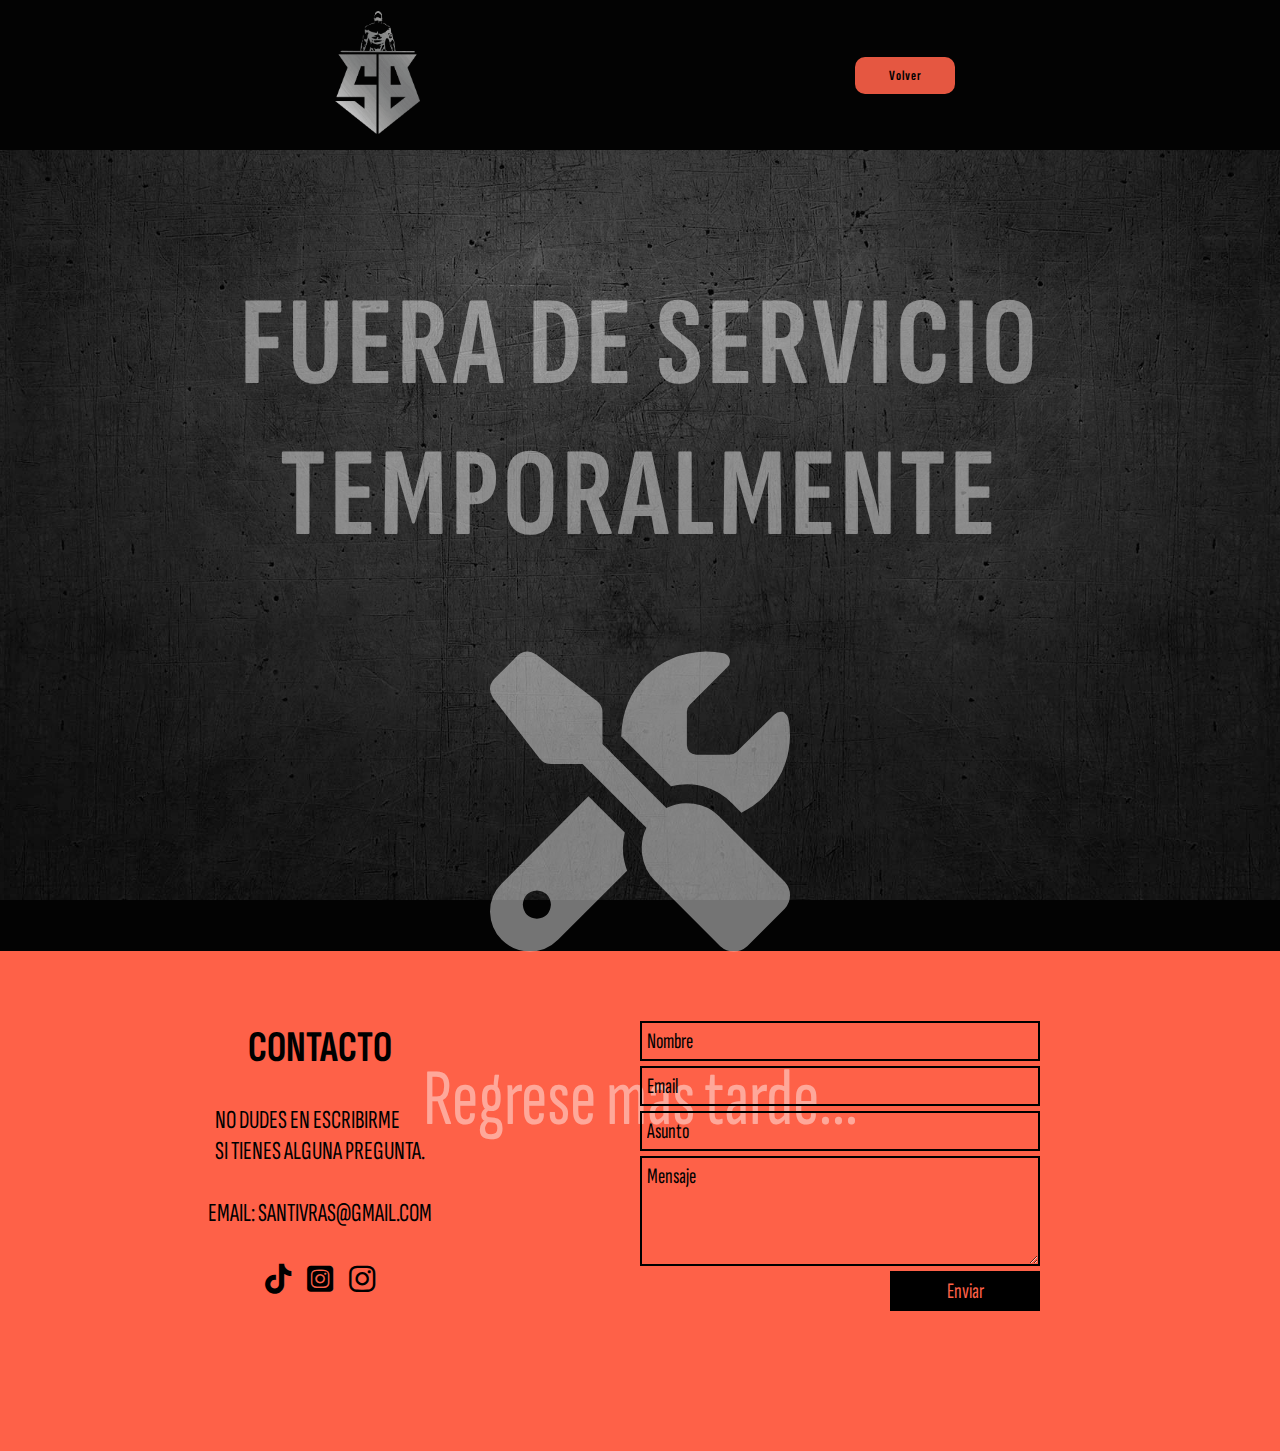
==== assets/pages/equipamiento.html @ 7fbcdf82 "Iniciando Proyecto" ====
<!DOCTYPE html>
<html lang="en">
<head>
    <meta charset="UTF-8">
    <meta http-equiv="X-UA-Compatible" content="IE=edge">
    <meta name="viewport" content="width=device-width, initial-scale=1.0">
    <meta name="description" content="Encontrá los mejores productos y herramientas para poder entrenar en tu casa.">
    <title>SB | Equipamiento Calistenia</title>
    <link rel='stylesheet' href="../css/style.css">
    <link rel="stylesheet" href="https://cdnjs.cloudflare.com/ajax/libs/font-awesome/6.2.1/css/all.min.css">
    <link rel="stylesheet" href="https://use.fontawesome.com/releases/v5.3.1/css/all.css">
    <link rel="icon" type="image/png" href="">
</head>
<body>
    <header class="header">
        <div class="logo">
            <a href="/index.html"><img src="/assets/img/logoSB.png" alt="logoSB"></a>
        </div>
        <div class="barraMenu">
            <input class="side-menu" type="checkbox" id="side-menu"/>
            <label class="hamb" for="side-menu"><span class="hamb-line"></span></label>
            <nav class="nav">
                <ul class="menu-form">
                    <li><a href="/index.html"><button type="button" class="btn">Volver</button></a></li>
                </ul>
            </nav>
        </div>
    </header>
    <main class="pageEquipamiento">
        <h1>Fuera de servicio <br> temporalmente</h1> 
        <i class="fa-solid fa-screwdriver-wrench"></i>
        <p>Regrese mas tarde...</p>
    </main>
    <footer id="sectionContacto" class="footer">
        <div class="info">
            <h4>CONTACTO</h4>
            <br>
            <p>NO DUDES EN ESCRIBIRME<br> SI TIENES ALGUNA PREGUNTA.</p>
            <br>
            <p>EMAIL: SANTIVRAS@GMAIL.COM</p>
            <br>
            <div class="footer-icons">
                <i class="fa-brands fa-tiktok"></i>
                <i class="fa-brands fa-square-instagram"></i>
                <i class="fa-brands fa-instagram"></i>
            </div>
        </div>
        <div class="contacto">
            <form class="formularioContacto" action="">
                <input type="text" name="nombre" placeholder="Nombre" required>
                <input type="text" name="mail" placeholder="Email" required>
                <input type="text" name="asunto" placeholder="Asunto" required>
                <textarea name="mensaje" placeholder="Mensaje"></textarea>
                <button type="submit">Enviar</button>
            </form>
        </div>
    </footer>
</body>
</html>
---- assets/css/style.css ----
@import url("https://fonts.googleapis.com/css?family=Sofia+Sans+Extra+Condensed");
* {
  margin: 0;
  padding: 0;
  box-sizing: border-box;
}

a {
  text-decoration: none;
}

ul {
  list-style: none;
}

.header {
  background-color: #030303;
  height: 150px;
  display: flex;
  flex-flow: row nowrap;
  justify-content: space-evenly;
  align-items: center;
  position: sticky;
  top: 0;
  z-index: 10;
}
@media (max-width: 768px) {
  .header {
    justify-content: space-between;
    padding: 0 50px;
  }
}
.header > .logo {
  width: 105px;
  padding: 10px;
}
.header > .logo img {
  height: 100%;
  width: 100%;
  object-fit: cover;
}
.header > .barraMenu {
  display: flex;
}
@media (max-width: 768px) {
  .header > .barraMenu {
    flex-direction: row;
  }
}
.header > .barraMenu > .side-menu {
  display: none;
}
.header > .barraMenu > .side-menu:checked ~ nav {
  max-height: 100%;
}
.header > .barraMenu > .side-menu:checked ~ .hamb .hamb-line {
  background: transparent;
}
.header > .barraMenu > .side-menu:checked ~ .hamb .hamb-line::before {
  transform: rotate(-45deg);
  top: 0;
}
.header > .barraMenu > .side-menu:checked ~ .hamb .hamb-line::after {
  transform: rotate(45deg);
  top: 0;
}
.header > .barraMenu > .hamb {
  cursor: pointer;
  float: right;
  padding: 40px 20px;
  display: none;
}
@media (max-width: 768px) {
  .header > .barraMenu > .hamb {
    display: block;
  }
}
.header > .barraMenu > .hamb > .hamb-line {
  background: rgba(254, 97, 72, 0.9);
  display: block;
  height: 2px;
  position: relative;
  width: 24px;
}
.header > .barraMenu > .hamb > .hamb-line::before {
  background: rgba(254, 97, 72, 0.9);
  content: "";
  display: block;
  height: 100%;
  position: absolute;
  transition: all 0.2s ease-out;
  width: 100%;
  top: 7px;
}
.header > .barraMenu > .hamb > .hamb-line::after {
  background: rgba(254, 97, 72, 0.9);
  content: "";
  display: block;
  height: 100%;
  position: absolute;
  transition: all 0.2s ease-out;
  width: 100%;
  top: -7px;
}
.header > .barraMenu > .nav {
  position: relative;
  font-size: 18px;
  height: 100%;
  width: 50%;
  right: 0;
  text-align: center;
}
@media (max-width: 768px) {
  .header > .barraMenu > .nav {
    position: fixed;
    background-color: #030303;
    overflow: hidden;
    margin-top: 100px;
    max-height: 0;
    transition: max-height 0.5s ease-out;
  }
}
.header > .barraMenu > .nav > .menu {
  display: flex;
  align-items: center;
  height: 70px;
  margin: 0;
  padding: 0;
  text-align: center;
  white-space: nowrap;
}
@media (max-width: 768px) {
  .header > .barraMenu > .nav > .menu {
    flex-direction: column;
    height: 100vh;
  }
}
.header > .barraMenu > .nav > .menu > li {
  text-align: center;
}
.header > .barraMenu > .nav > .menu > li > a {
  display: block;
  text-decoration: none;
  color: rgba(255, 255, 255, 0.7);
  font-size: 20px;
  text-transform: uppercase;
  margin: 15px;
}
.header > .barraMenu > .nav > .menu > li > a:hover {
  color: rgba(254, 97, 72, 0.9);
}
.header > .barraMenu > .nav > .menu > li > a::after {
  content: "";
  display: block;
  height: 2px;
  width: 0%;
  background-color: rgba(254, 97, 72, 0.9);
  transition: all ease-in-out 250ms;
}
.header > .barraMenu > .nav > .menu > li > a:hover::after {
  width: 100%;
}
.header > .barraMenu > .nav > .menu > li > .btn {
  color: black;
  background-color: rgba(254, 97, 72, 0.9);
  border: none;
  width: 100px;
  padding: 10px;
  margin-left: 100px;
  border-radius: 10px;
  font-family: "Sofia Sans Extra Condensed";
  font-weight: bolder;
  font-size: 14px;
  letter-spacing: 1px;
  cursor: pointer;
}
@media (max-width: 768px) {
  .header > .barraMenu > .nav > .menu > li > .btn {
    margin: 10px 0 0 0;
  }
}

.BG-index {
  height: 99vh;
  width: 100%;
  margin-top: -150px;
  background-image: url("..//img/index.jpg");
  background-position: center;
  background-repeat: no-repeat;
  background-attachment: fixed;
  background-size: cover;
  display: flex;
  justify-content: center;
  flex-direction: column;
  color: #FFF;
  z-index: -1;
}
.BG-index > h1 {
  margin-left: 100px;
  color: rgb(254, 97, 72);
  letter-spacing: 1px;
  font-size: 42px;
  text-transform: uppercase;
}
.BG-index > h2 {
  margin-left: 100px;
  font-size: 114px;
}
.BG-index > p {
  margin-left: 100px;
  width: 500px;
  letter-spacing: 1px;
  font-size: 22px;
  margin-bottom: 20px;
}
.BG-index > .botonesInicio {
  display: flex;
}
.BG-index > .botonesInicio .btn-comenzar {
  margin-left: 100px;
  color: black;
  background-color: rgba(254, 97, 72, 0.9);
  border: none;
  width: 150px;
  padding: 12.5px;
  border-radius: 5px;
  font-family: "Sofia Sans Extra Condensed";
  font-weight: bolder;
  font-size: 20px;
  letter-spacing: 1px;
  cursor: pointer;
}
.BG-index > .botonesInicio .btn-comenzar:hover {
  background-color: rgb(254, 97, 72);
}
.BG-index > .botonesInicio .btn-masInfo {
  color: #FFF;
  background-color: black;
  border: 2px solid rgba(254, 97, 72, 0.9);
  width: 150px;
  padding: 12.5px;
  margin-left: 20px;
  border-radius: 5px;
  font-family: "Sofia Sans Extra Condensed";
  font-weight: bolder;
  font-size: 20px;
  letter-spacing: 1px;
  cursor: pointer;
}
.BG-index > .botonesInicio .btn-masInfo:hover {
  background-color: rgba(255, 255, 255, 0.2);
  color: rgb(255, 255, 255);
}
.BG-index > .botonesInicio .fa-circle-chevron-right {
  color: rgba(254, 97, 72, 0.9);
  font-size: 20px;
  margin-right: 10px;
}

.entrenamientos {
  width: 100%;
  height: 500px;
  float: left;
  overflow: hidden;
  position: relative;
  text-align: center;
  cursor: default;
  background: #fff;
  display: flex;
}

.entrenamientos .mascara1 {
  width: 50%;
  height: 500px;
  position: absolute;
  overflow: hidden;
  top: 0;
  left: 0;
}

.entrenamientos .mascara2 {
  width: 50%;
  height: 500px;
  position: absolute;
  overflow: hidden;
  top: 0;
  right: 0;
}

.entrenamientos img {
  display: block;
  position: relative;
  height: 100%;
  width: 100%;
  object-fit: cover;
}

.entrenamientos h2 {
  text-transform: uppercase;
  color: #fff;
  text-align: center;
  position: relative;
  font-size: 17px;
  padding: 10px;
  background: rgba(0, 0, 0, 0.9);
  margin: 20px 0 0 0;
}

.entrenamiento {
  width: 50%;
}

.entrenamiento img {
  transition: all 0.2s linear;
}

.entrenamiento .mascara1,
.entrenamiento .mascara2 {
  opacity: 0;
  background-color: rgba(254, 97, 72, 0.7);
  transition: all 0.3s ease-in-out;
}

.entrenamiento h2 {
  transform: translateX(-200px);
  opacity: 0;
  transition: all 0.7s ease-in-out;
}

.entrenamiento:hover .mascara1,
.entrenamiento:hover .mascara2 {
  opacity: 1;
}

.entrenamiento:hover h2 {
  opacity: 1;
  transform: translateX(0px);
}

.BG-entrenador {
  height: 215vh;
  width: 100%;
  background-image: url("..//img/entrenador.jpg");
  background-position: center;
  background-repeat: no-repeat;
  background-attachment: fixed;
  background-size: cover;
  display: flex;
  flex-direction: column;
  color: #FFF;
  z-index: -1;
}
.BG-entrenador > h2 {
  margin: 50px 0 40px 100px;
  font-size: 94px;
  letter-spacing: 1px;
}
.BG-entrenador > p {
  width: 650px;
  margin-left: 100px;
  font-size: 30px;
  letter-spacing: 1px;
}
.BG-entrenador > .transformacion {
  background-color: #030303;
  width: 100%;
  display: flex;
  flex-direction: column;
  justify-content: center;
  align-items: center;
  margin-top: 100px;
  padding: 50px 0 150px 0;
}
.BG-entrenador > .transformacion > h3 {
  margin: 70px 0 40px 0;
  font-size: 64px;
  letter-spacing: 1px;
  text-transform: uppercase;
}
.BG-entrenador > .transformacion > .antesDespues {
  width: 100%;
  display: flex;
  justify-content: space-around;
}
.BG-entrenador > .transformacion > .antesDespues > .antesDespues-card {
  display: flex;
  flex-direction: column;
  justify-content: center;
  align-items: center;
}
.BG-entrenador > .transformacion > .antesDespues > .antesDespues-card > h4 {
  font-size: 44px;
  letter-spacing: 1px;
  text-transform: uppercase;
  margin-bottom: 20px;
}
.BG-entrenador > .transformacion > .antesDespues > .antesDespues-card img {
  --s: 12.5px; /* size of the frame */
  --b: 2px; /* border thickness */
  --w: 400px; /* width of the image */
  --c: rgba(254, 97, 72, 0.7);
  --d: rgb(96, 96, 96);
  width: var(--w);
  aspect-ratio: 1;
  object-fit: cover;
  padding: calc(2 * var(--s));
  --_g: var(--d) calc(2*var(--b)),#0000 0 calc(100% - calc(2*var(--b))),var(--d) 0;
  background: linear-gradient(var(--_g)) 50%/100% var(--_i, 100%) no-repeat, linear-gradient(90deg, var(--_g)) 50%/var(--_i, 100%) 100% no-repeat;
  outline: calc(var(--w) / 2) solid rgba(0, 0, 0, 0.4);
  outline-offset: calc(var(--w) / -2 - 2 * var(--s));
  transition: 0.4s;
  cursor: pointer;
  margin: 15px;
}
.BG-entrenador > .transformacion > .antesDespues > .antesDespues-card img:hover {
  --_g: var(--c) var(--b),#0000 0 calc(100% - var(--b)),var(--c) 0;
  outline: var(--b) solid var(--c);
  outline-offset: calc(var(--s) / -2);
  --_i: calc(100% - 2*var(--s));
}

.fondo-precios {
  height: 180vh;
  width: 100%;
  background-color: #030303;
  display: flex;
  flex-direction: column;
  color: #FFF;
  z-index: -1;
}
.fondo-precios > .secciones {
  background-image: url("..//img/fondoPared.jpg");
  background-position: center;
  background-size: cover;
  background-repeat: no-repeat;
  display: flex;
  justify-content: center;
  align-items: center;
  flex-direction: column;
  width: 100%;
}
.fondo-precios > .secciones > .secciones-info {
  text-align: center;
  color: #FFF;
  width: 70%;
}
.fondo-precios > .secciones > .secciones-info > h6 {
  font-size: 78px;
  margin: 60px 0 10px 0;
  letter-spacing: 5px;
  color: rgb(254, 97, 72);
}
.fondo-precios > .secciones > .secciones-info > h5 {
  font-size: 38px;
  margin: 10px 0 30px 0;
  letter-spacing: 5px;
  color: rgb(254, 97, 72);
}
.fondo-precios > .secciones > .secciones-info > p {
  font-size: 36px;
  letter-spacing: 1px;
}
.fondo-precios > .secciones > .grupo-cards {
  display: flex;
  justify-content: center;
  align-items: center;
  flex-wrap: wrap;
  width: 100%;
  margin: auto;
}
.fondo-precios > .secciones .secciones-card {
  position: relative;
  width: 400px;
  height: 500px;
  box-shadow: inset 5px 5px 5px rgba(0, 0, 0, 0.2), inset -5px -5px 15px rgba(255, 255, 255, 0.1), 5px 5px 15px rgba(0, 0, 0, 0.3), -5px -5px 15px rgba(255, 255, 255, 0.1);
  border-radius: 15px;
  margin: 50px 25px;
  transition: 0.5s;
}
.fondo-precios > .secciones .secciones-card > .caja {
  position: absolute;
  top: 20px;
  left: 20px;
  right: 20px;
  bottom: 20px;
  background-image: url("..//img/fondoPared.jpg");
  background-position: center;
  background-size: 550%;
  background-repeat: no-repeat;
  border-radius: 15px;
  display: flex;
  justify-content: center;
  align-items: center;
  overflow: hidden;
  transition: 0.5s;
}
.fondo-precios > .secciones .secciones-card > .caja:hover {
  transform: translateY(-50px);
}
.fondo-precios > .secciones .secciones-card > .caja > .contenido {
  padding: 20px;
  display: flex;
  flex-direction: column;
  justify-content: center;
  align-items: center;
  text-align: center;
}
.fondo-precios > .secciones .secciones-card > .caja > .contenido > i {
  font-size: 114px;
  margin-bottom: 30px;
  color: rgba(255, 255, 255, 0.3);
}
.fondo-precios > .secciones .secciones-card > .caja > .contenido > h3 {
  font-size: 38px;
  letter-spacing: 2px;
  color: #fff;
  z-index: 1;
  transition: 0.5s;
  margin-bottom: 15px;
}
.fondo-precios > .secciones .secciones-card > .caja > .contenido > p {
  text-align: center;
  font-size: 20px;
  letter-spacing: 1px;
  font-weight: 300;
  color: rgba(255, 255, 255, 0.9);
  z-index: 1;
  transition: 0.5s;
}
.fondo-precios > .grupo-tarjetas {
  width: 100%;
  margin: 50px auto;
}
.fondo-precios > .grupo-tarjetas > .tarjetas {
  width: 95%;
  margin: 100px auto;
  display: flex;
  justify-content: center;
  align-items: center;
}
.fondo-precios > .grupo-tarjetas > .tarjetas > .tarjeta-estandar {
  width: 90%;
  background-color: rgb(47, 47, 47);
  color: rgb(255, 255, 255);
  display: flex;
  justify-content: space-evenly;
  align-items: center;
  text-align: center;
  padding: 20px 20px;
  border-radius: 10px;
  margin: 0 8px;
  box-shadow: 0 10px 30px rgba(0, 0, 0, 0.8);
}
.fondo-precios > .grupo-tarjetas > .tarjetas > .tarjeta-estandar > .tarjeta {
  width: 300px;
  background-color: rgb(67, 67, 67);
  color: rgb(255, 255, 255);
  display: flex;
  flex-direction: column;
  justify-content: center;
  text-align: center;
  padding: 20px 0;
  border-radius: 10px;
  margin: 0 8px;
  box-shadow: 0 10px 30px rgba(0, 0, 0, 0.8);
}
.fondo-precios > .grupo-tarjetas > .tarjetas > .tarjeta-estandar > .tarjeta:hover {
  background-color: rgba(255, 255, 255, 0.1);
  border: 1px solid rgb(254, 97, 72);
  transform: scale(1.1);
  transition: transform 0.3s ease-in-out;
}
.fondo-precios > .grupo-tarjetas > .tarjetas > .tarjeta-estandar > .tarjeta > .tarjeta-header {
  margin-bottom: 20px;
}
.fondo-precios > .grupo-tarjetas > .tarjetas > .tarjeta-estandar > .tarjeta > .tarjeta-header > h3 {
  font-size: 40px;
  font-weight: 300;
  margin: 20px;
  color: rgba(254, 97, 72, 0.9);
  border-bottom: 1px groove #FFF;
  padding: 10px;
}
.fondo-precios > .grupo-tarjetas > .tarjetas > .tarjeta-estandar > .tarjeta > .tarjeta-header > h2 {
  font-size: 90px;
  font-weight: 300;
}
.fondo-precios > .grupo-tarjetas > .tarjetas > .tarjeta-estandar > .tarjeta > .tarjeta-footer {
  margin-bottom: 30px;
}
.fondo-precios > .grupo-tarjetas > .tarjetas > .tarjeta-estandar > .tarjeta > .tarjeta-footer button {
  width: 250px;
  padding: 12.5px;
  background-color: rgba(254, 97, 72, 0.9);
  font-size: 20px;
  font-weight: bolder;
  text-transform: uppercase;
  letter-spacing: 1px;
  border: none;
  border-radius: 10px;
  outline: none;
  cursor: pointer;
  font-family: "Sofia Sans Extra Condensed";
}
.fondo-precios > .grupo-tarjetas > .tarjetas > .tarjeta-estandar > .tarjeta > .tarjeta-footer button:hover {
  background-color: rgb(255, 107, 84);
}
.fondo-precios > .grupo-tarjetas > .tarjetas > .tarjeta-estandar > .tarjeta-estandar-izq {
  color: rgb(255, 255, 255);
  display: flex;
  flex-direction: column;
  justify-content: center;
  text-align: center;
  border-radius: 10px;
  margin: 0 8px;
}
.fondo-precios > .grupo-tarjetas > .tarjetas > .tarjeta-estandar > .tarjeta-estandar-izq > .tarjeta-header {
  margin-bottom: 10px;
}
.fondo-precios > .grupo-tarjetas > .tarjetas > .tarjeta-estandar > .tarjeta-estandar-izq > .tarjeta-header > h3 {
  font-size: 40px;
  font-weight: 300;
  margin: 10px;
  color: rgba(254, 97, 72, 0.9);
  border-bottom: 1px groove #FFF;
  padding: 10px;
}
.fondo-precios > .grupo-tarjetas > .tarjetas > .tarjeta-estandar > .tarjeta-estandar-izq > .tarjeta-body {
  margin-bottom: 5px;
}
.fondo-precios > .grupo-tarjetas > .tarjetas > .tarjeta-estandar > .tarjeta-estandar-izq > .tarjeta-body li {
  font-size: 20px;
  font-weight: 300;
  margin: 15px 0;
  letter-spacing: 1px;
}
.fondo-precios > .grupo-tarjetas > .tarjetas > .tarjeta-estandar > .tarjeta-estandar-izq > .tarjeta-body li > i {
  margin-right: 10px;
}
.fondo-precios > .grupo-tarjetas > .tarjetas > .tarjeta-estandar > .tarjeta-estandar-izq > .tarjeta-body .fa-check-circle {
  color: #00bc5e;
}
.fondo-precios > .grupo-tarjetas > .tarjetas > .tarjeta-estandar > .tarjeta-estandar-izq > .tarjeta-body .fa-times-circle {
  color: #f70036;
}
.fondo-precios > .grupo-tarjetas > .tarjetas > .tarjeta-estandar > .tarjeta-estandar-izq > .tarjeta-footer {
  margin-bottom: 20px;
}
.fondo-precios > .grupo-tarjetas > .tarjetas > .tarjeta-estandar > .tarjeta-estandar-izq > .tarjeta-footer button {
  width: 250px;
  padding: 12.5px;
  background-color: rgba(254, 97, 72, 0.9);
  font-size: 20px;
  font-weight: bolder;
  text-transform: uppercase;
  letter-spacing: 1px;
  border: none;
  border-radius: 10px;
  outline: none;
  cursor: pointer;
  font-family: "Sofia Sans Extra Condensed";
}
.fondo-precios > .grupo-tarjetas > .tarjetas > .tarjeta-estandar > .tarjeta-estandar-izq > .tarjeta-footer button:hover {
  background-color: rgb(255, 107, 84);
}
.fondo-precios > .grupo-tarjetas > .tarjetas > .tarjeta-estandar > .tarjeta-estandar-der {
  width: 350px;
  background-color: rgb(67, 67, 67);
  color: rgb(255, 255, 255);
  display: flex;
  flex-direction: column;
  justify-content: center;
  text-align: center;
  border-radius: 10px;
  margin: 0 8px;
  box-shadow: 0 10px 30px rgba(0, 0, 0, 0.8);
}
.fondo-precios > .grupo-tarjetas > .tarjetas > .tarjeta-estandar > .tarjeta-estandar-der:hover {
  transform: scale(1.1);
  transition: transform 0.3s ease-in-out;
  background-color: rgba(255, 255, 255, 0.1);
  border: 1px solid rgb(254, 97, 72);
}
.fondo-precios > .grupo-tarjetas > .tarjetas > .tarjeta-estandar > .tarjeta-estandar-der > .tarjeta-header {
  margin-bottom: 20px;
}
.fondo-precios > .grupo-tarjetas > .tarjetas > .tarjeta-estandar > .tarjeta-estandar-der > .tarjeta-header > h3 {
  font-size: 40px;
  font-weight: 300;
  margin: 20px;
  color: rgba(254, 97, 72, 0.9);
  border-bottom: 1px groove #FFF;
  padding: 10px;
}
.fondo-precios > .grupo-tarjetas > .tarjetas > .tarjeta-estandar > .tarjeta-estandar-der > .tarjeta-header > h2 {
  font-size: 90px;
  font-weight: 300;
}
.fondo-precios > .grupo-tarjetas > .tarjetas > .tarjeta-estandar > .tarjeta-estandar-der > .tarjeta-footer {
  margin-bottom: 30px;
}
.fondo-precios > .grupo-tarjetas > .tarjetas > .tarjeta-estandar > .tarjeta-estandar-der > .tarjeta-footer button {
  width: 250px;
  padding: 12.5px;
  background-color: rgba(254, 97, 72, 0.9);
  font-size: 20px;
  font-weight: bolder;
  text-transform: uppercase;
  letter-spacing: 1px;
  border: none;
  border-radius: 10px;
  outline: none;
  cursor: pointer;
  font-family: "Sofia Sans Extra Condensed";
}
.fondo-precios > .grupo-tarjetas > .tarjetas > .tarjeta-estandar > .tarjeta-estandar-der > .tarjeta-footer button:hover {
  background-color: rgb(255, 107, 84);
}

.opiniones {
  height: 500px;
  width: 100%;
  display: flex;
  flex-direction: column;
  align-items: center;
  margin-top: 100px;
}
.opiniones > h5 {
  color: #FFF;
  font-size: 44px;
  margin: 30px;
}
.opiniones > .cards {
  display: flex;
  width: 100%;
  justify-content: space-evenly;
}
.opiniones > .cards > .card {
  display: flex;
  flex-direction: column;
  align-items: center;
  justify-content: center;
  height: 300px;
  width: 350px;
  background-color: rgba(255, 255, 255, 0.15);
  border-radius: 50px;
  color: #FFF;
  padding: 20px 25px;
}
.opiniones > .cards > .card > p {
  font-size: 18px;
  letter-spacing: 1px;
  text-align: center;
  margin-top: 15px;
  color: #FFF;
}
.opiniones > .cards > .card > .estrellas {
  display: flex;
  margin: 20px;
  gap: 5px;
  color: #ffd901;
}
.opiniones > .cards > .card > .caja-avatar {
  display: flex;
  align-items: center;
  gap: 30px;
}
.opiniones > .cards > .card > .caja-avatar > .avatar {
  width: 65px;
  height: 65px;
  box-sizing: border-box;
  border: 4px rgba(255, 255, 255, 0.3) solid;
  border-radius: 50%;
  overflow: hidden;
  box-shadow: 0 5px 15px 0px rgba(0, 0, 0, 0.6);
}
.opiniones > .cards > .card > .caja-avatar > .avatar > img {
  width: 100%;
  height: 100%;
  object-fit: cover;
}
.opiniones > .cards > .card > .caja-avatar > .avatar-info {
  display: flex;
  flex-direction: column;
  align-items: center;
}
.opiniones > .cards > .card > .caja-avatar > .avatar-info > h6 {
  font-size: 30px;
  letter-spacing: 2px;
  margin-bottom: -15px;
}
.opiniones > .cards > .card > .caja-avatar > .avatar-info > p {
  font-size: 18px;
  letter-spacing: 1px;
  margin-top: 15px;
  color: #FFF;
}

.menu-form {
  display: flex;
  align-items: center;
  height: 70px;
  margin: 0;
  padding: 0;
  text-align: center;
  white-space: nowrap;
}
.menu-form .btn {
  color: black;
  background-color: rgba(254, 97, 72, 0.9);
  border: none;
  width: 100px;
  padding: 10px;
  margin-left: 100px;
  border-radius: 10px;
  font-family: "Sofia Sans Extra Condensed";
  font-weight: bolder;
  font-size: 14px;
  letter-spacing: 1px;
  cursor: pointer;
}
@media (max-width: 768px) {
  .menu-form .btn {
    margin: 10px 0 0 0;
  }
}

.pageEquipamiento {
  height: 89vh;
  width: 100%;
  background-image: url("..//img/fondoPared.jpg");
  background-position: center;
  background-repeat: no-repeat;
  background-attachment: fixed;
  background-size: cover;
  text-align: center;
}
.pageEquipamiento > h1 {
  font-size: 126px;
  color: rgba(255, 255, 255, 0.45);
  padding-top: 120px;
  letter-spacing: 4px;
  text-transform: uppercase;
}
.pageEquipamiento > p {
  color: rgba(255, 255, 255, 0.45);
  margin-top: 100px;
  font-size: 80px;
  text-align: center;
}
.pageEquipamiento > i {
  color: rgba(255, 255, 255, 0.45);
  margin-top: 80px;
  font-size: 300px;
}

.pageFormulario {
  height: 99vh;
  width: 100%;
  background-image: url("..//img/fondoPared.jpg");
  background-position: center;
  background-repeat: no-repeat;
  background-attachment: fixed;
  background-size: cover;
  text-align: center;
  user-select: none;
}
.pageFormulario > h1 {
  font-size: 56px;
  color: #FFF;
  padding-top: 70px;
  letter-spacing: 4px;
  text-transform: uppercase;
}
.pageFormulario > p {
  text-align: center;
  font-size: 36px;
  color: #FFF;
  margin-top: 50px;
  letter-spacing: 1px;
}
.pageFormulario #svg_form_time {
  height: 15px;
  max-width: 80%;
  margin: 40px auto 20px;
  display: block;
}
.pageFormulario #svg_form_time circle,
.pageFormulario #svg_form_time rect {
  fill: white;
}
.pageFormulario .button {
  background: rgb(254, 97, 72);
  border-radius: 5px;
  padding: 15px 25px;
  display: inline-block;
  margin: 10px;
  font-weight: bold;
  color: black;
  cursor: pointer;
  box-shadow: 0px 2px 5px rgba(0, 0, 0, 0.5);
}
.pageFormulario .disabled {
  display: none;
}
.pageFormulario > section {
  padding: 50px;
  max-width: 600px;
  margin: 30px auto;
  background: white;
  background: rgba(255, 255, 255, 0.9);
  backdrop-filter: blur(10px);
  box-shadow: 0px 2px 10px rgba(0, 0, 0, 0.3);
  border-radius: 5px;
  transition: transform 0.2s ease-in-out;
}
.pageFormulario > section p {
  font-weight: bolder;
  text-align: justify;
  margin-top: 0;
}
.pageFormulario > section > input {
  width: 100%;
  margin: 7px 0px;
  display: inline-block;
  padding: 12px 25px;
  box-sizing: border-box;
  border-radius: 5px;
  border: 1px solid lightgrey;
  font-size: 1em;
  font-family: inherit;
  background: white;
  outline: none;
}
.pageFormulario > section textarea {
  width: 100%;
  margin: 7px 0px;
  display: inline-block;
  padding: 10px 10px;
  box-sizing: border-box;
  border-radius: 5px;
  border: 1px solid lightgrey;
  font-size: 1em;
  font-family: inherit;
  background: white;
  outline: none;
}
.pageFormulario > section > .checkSexo {
  display: flex;
  align-items: center;
  margin: 10px;
}
.pageFormulario > section > .checkSexo > .titleSexo {
  margin-right: 40px;
  font-weight: bold;
}
.pageFormulario > section > .checkSexo > h4 {
  font-weight: normal;
  margin: 0 10px;
}
.pageFormulario > section > .checkObjetivos {
  display: flex;
  justify-content: space-around;
  margin-top: 10px;
}
.pageFormulario > section > .checkObjetivos > .objetivos {
  display: flex;
  flex-flow: column wrap;
}
.pageFormulario > section > .checkObjetivos .cajaOpcionesPlan {
  display: flex;
  flex-wrap: wrap;
}
.pageFormulario > section .opcion {
  display: flex;
  align-items: center;
  margin: 10px 0;
}
.pageFormulario > section .opcion > h4 {
  font-weight: normal;
  margin: 0 15px;
}
.pageFormulario > section .tgl {
  display: none;
}
.pageFormulario > section .tgl + .tgl-btn {
  outline: 0;
  display: block;
  width: 2.5em;
  height: 1.5em;
  position: relative;
  cursor: pointer;
  -webkit-user-select: none;
  -moz-user-select: none;
  -ms-user-select: none;
  user-select: none;
}
.pageFormulario > section .tgl + .tgl-btn:after, .pageFormulario > section .tgl + .tgl-btn:before {
  position: relative;
  display: block;
  content: "";
  width: 50%;
  height: 100%;
}
.pageFormulario > section .tgl + .tgl-btn:after {
  left: 0;
}
.pageFormulario > section .tgl + .tgl-btn:before {
  display: none;
}
.pageFormulario > section .tgl-flat + .tgl-btn {
  padding: 2px;
  transition: all 0.2s ease;
  background: #fff;
  border: 3px solid #f2f2f2;
  border-radius: 2em;
}
.pageFormulario > section .tgl-flat + .tgl-btn:after {
  transition: all 0.2s ease;
  background: #f2f2f2;
  content: "";
  border-radius: 1em;
}
.pageFormulario > section .tgl-flat:checked + .tgl-btn {
  border: 3px solid rgb(254, 97, 72);
}
.pageFormulario > section .tgl-flat:checked + .tgl-btn:after {
  left: 50%;
  background: rgb(254, 97, 72);
}

.footer {
  background-color: rgb(254, 97, 72);
  height: 500px;
  display: flex;
  flex-direction: row;
}
@media (max-width: 768px) {
  .footer {
    height: 800px;
    flex-direction: column;
    align-items: center;
  }
}
.footer > .info {
  width: 50%;
  margin-top: 70px;
  display: flex;
  align-items: center;
  flex-direction: column;
  font-size: 26px;
}
.footer > .info > h4 {
  font-size: 44px;
}
.footer > .info > .footer-icons {
  width: 150px;
  height: 35px;
  font-size: 30px;
  display: flex;
  color: black;
  justify-content: space-evenly;
  padding: 4px;
  cursor: pointer;
}
.footer > .contacto {
  width: 50%;
  margin-top: 70px;
}
.footer > .contacto > .formularioContacto {
  width: 400px;
  display: flex;
  flex-direction: column;
  gap: 5px;
}
.footer > .contacto > .formularioContacto > input {
  height: 40px;
  background: none;
  border: black 2px solid;
  padding: 5px;
  font-size: 22px;
  font-family: "Sofia Sans Extra Condensed";
  outline: none;
}
.footer > .contacto > .formularioContacto > input::placeholder {
  color: black;
}
.footer > .contacto > .formularioContacto > textarea {
  height: 110px;
  background: none;
  border: black 2px solid;
  padding: 5px;
  font-size: 22px;
  font-family: "Sofia Sans Extra Condensed";
  outline: none;
}
.footer > .contacto > .formularioContacto > textarea::placeholder {
  color: black;
}
.footer > .contacto > .formularioContacto > button {
  width: 150px;
  height: 40px;
  align-self: flex-end;
  background-color: black;
  border: none;
  color: rgb(254, 97, 72);
  font-size: 22px;
  font-family: "Sofia Sans Extra Condensed";
  cursor: pointer;
}

body {
  font-family: "Sofia Sans Extra Condensed";
  background-color: #030303;
}

.faqs {
  display: flex;
  text-align: center;
  justify-content: center;
  flex-direction: column;
  padding: 50px 180px;
  background-color: rgba(255, 255, 255, 0.2);
  color: #FFF;
}

.faqs h2 {
  font-size: 48px;
  margin-bottom: 20px;
  letter-spacing: 5px;
}

.faqs h4 {
  color: rgb(254, 97, 72);
  font-size: 32px;
  margin: 20px;
  letter-spacing: 1px;
  text-transform: uppercase;
}

.faqs p {
  font-size: 22px;
  letter-spacing: 1.5px;
  text-transform: uppercase;
  text-align: center;
}
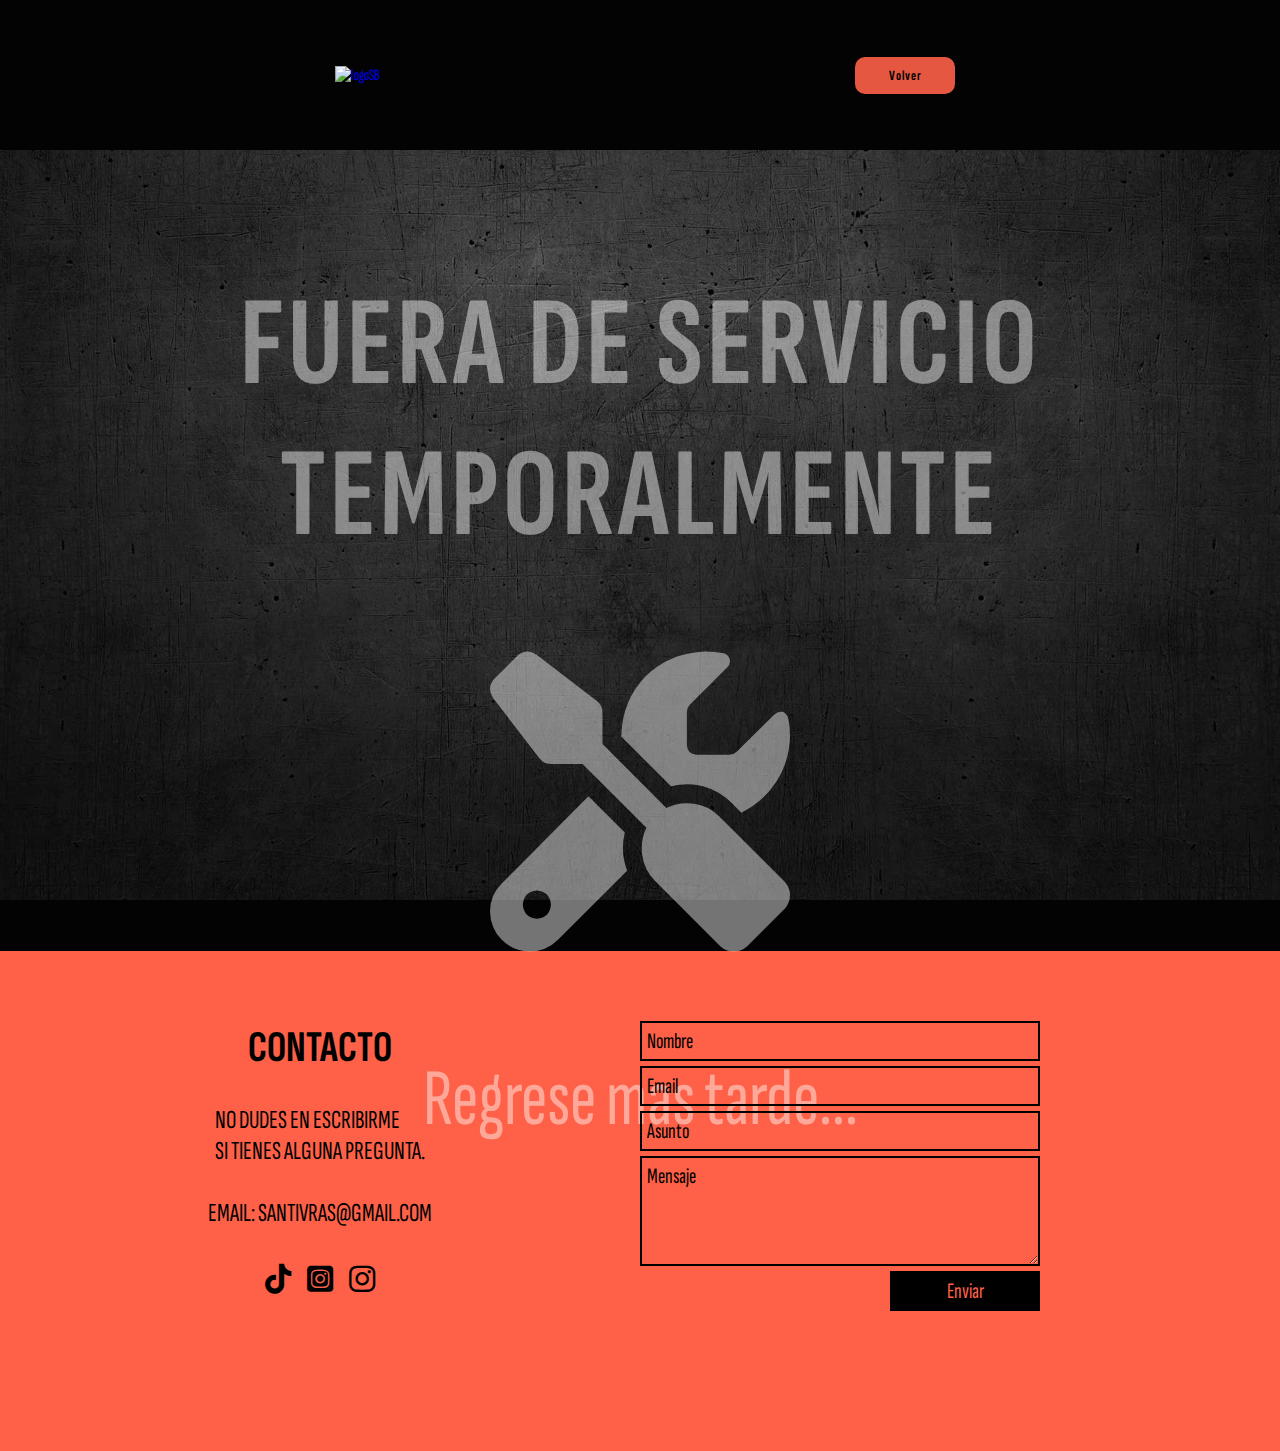
==== commit 0058ea7d: "URL logo" ====
--- a/assets/pages/equipamiento.html
+++ b/assets/pages/equipamiento.html
@@ -14,14 +14,14 @@
 <body>
     <header class="header">
         <div class="logo">
-            <a href="/index.html"><img src="/assets/img/logoSB.png" alt="logoSB"></a>
+            <a href="../../index.html"><img src="../assets/img/logoSB.png" alt="logoSB"></a>
         </div>
         <div class="barraMenu">
             <input class="side-menu" type="checkbox" id="side-menu"/>
             <label class="hamb" for="side-menu"><span class="hamb-line"></span></label>
             <nav class="nav">
                 <ul class="menu-form">
-                    <li><a href="/index.html"><button type="button" class="btn">Volver</button></a></li>
+                    <li><a href="../../index.html"><button type="button" class="btn">Volver</button></a></li>
                 </ul>
             </nav>
         </div>
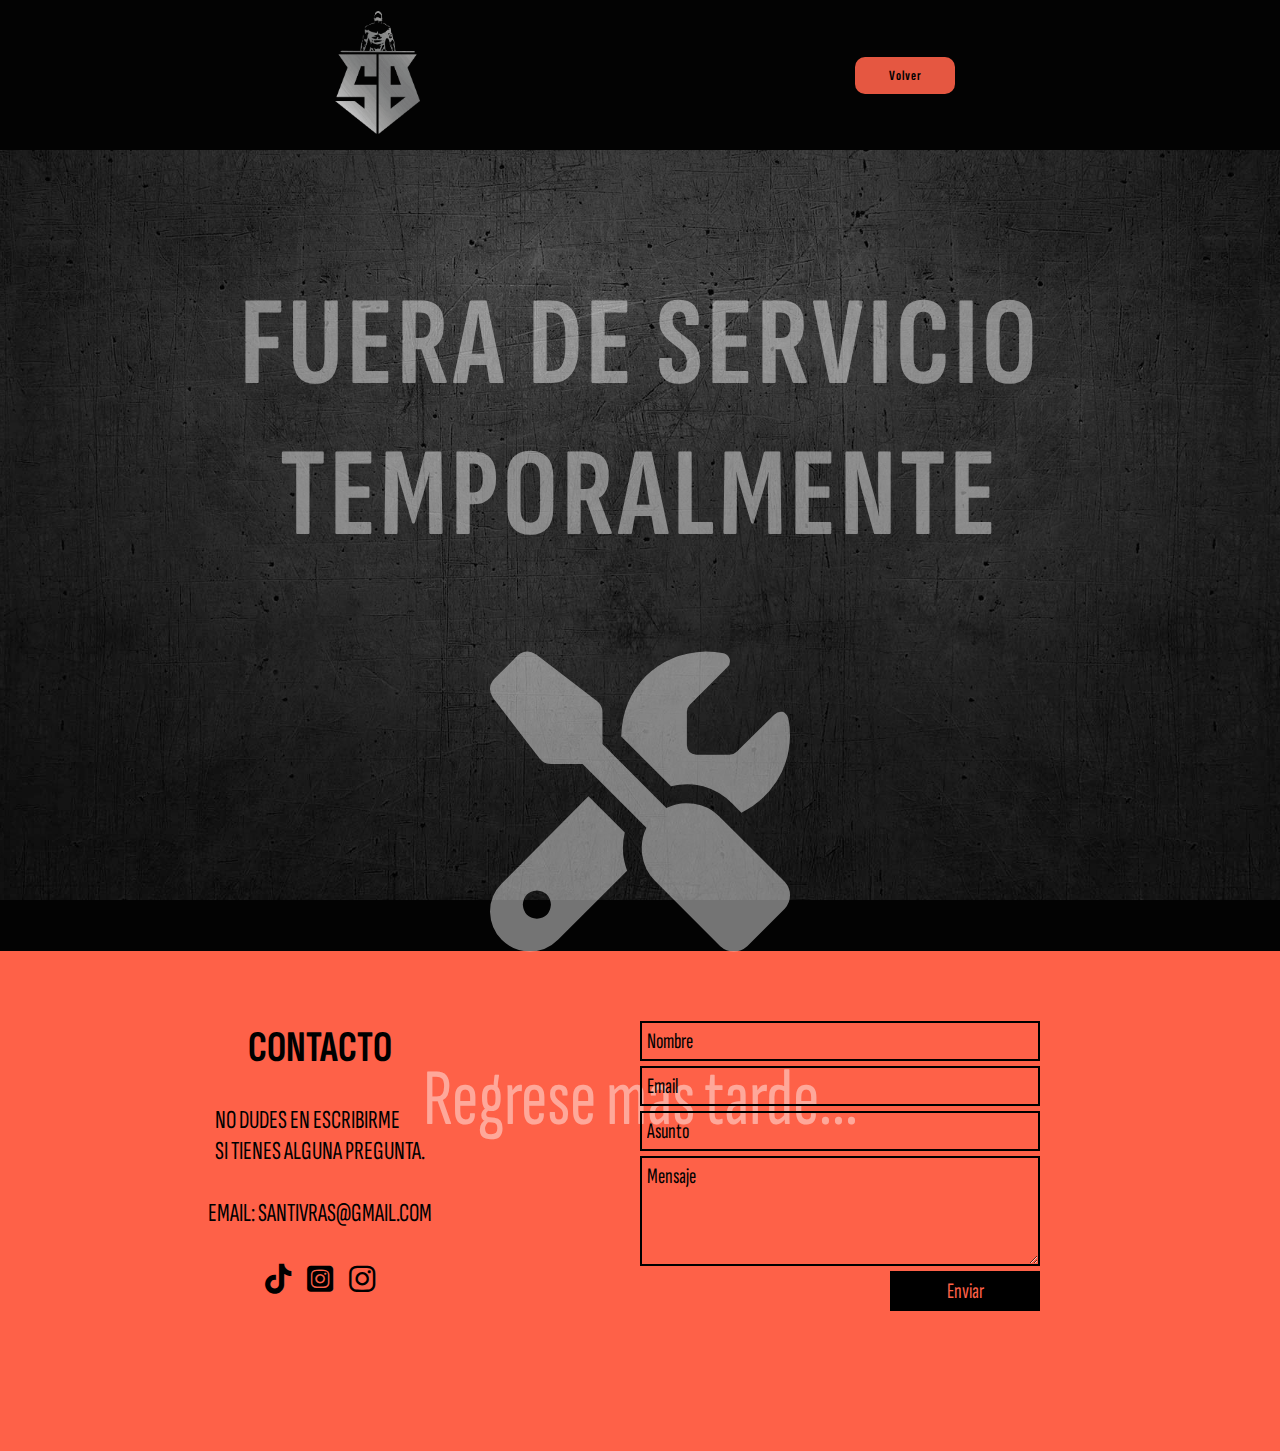
==== commit 6ef730e7: "Ajuste altura vh" ====
--- a/assets/pages/equipamiento.html
+++ b/assets/pages/equipamiento.html
@@ -14,7 +14,7 @@
 <body>
     <header class="header">
         <div class="logo">
-            <a href="../../index.html"><img src="../assets/img/logoSB.png" alt="logoSB"></a>
+            <a href="../../index.html"><img src="../../assets/img/logoSB.png" alt="logoSB"></a>
         </div>
         <div class="barraMenu">
             <input class="side-menu" type="checkbox" id="side-menu"/>
--- a/assets/css/style.css
+++ b/assets/css/style.css
@@ -338,7 +338,6 @@
 }
 
 .BG-entrenador {
-  height: 215vh;
   width: 100%;
   background-image: url("..//img/entrenador.jpg");
   background-position: center;
@@ -420,7 +419,6 @@
 }
 
 .fondo-precios {
-  height: 180vh;
   width: 100%;
   background-color: #030303;
   display: flex;
@@ -723,7 +721,7 @@
   display: flex;
   flex-direction: column;
   align-items: center;
-  margin-top: 100px;
+  margin-bottom: 100px;
 }
 .opiniones > h5 {
   color: #FFF;
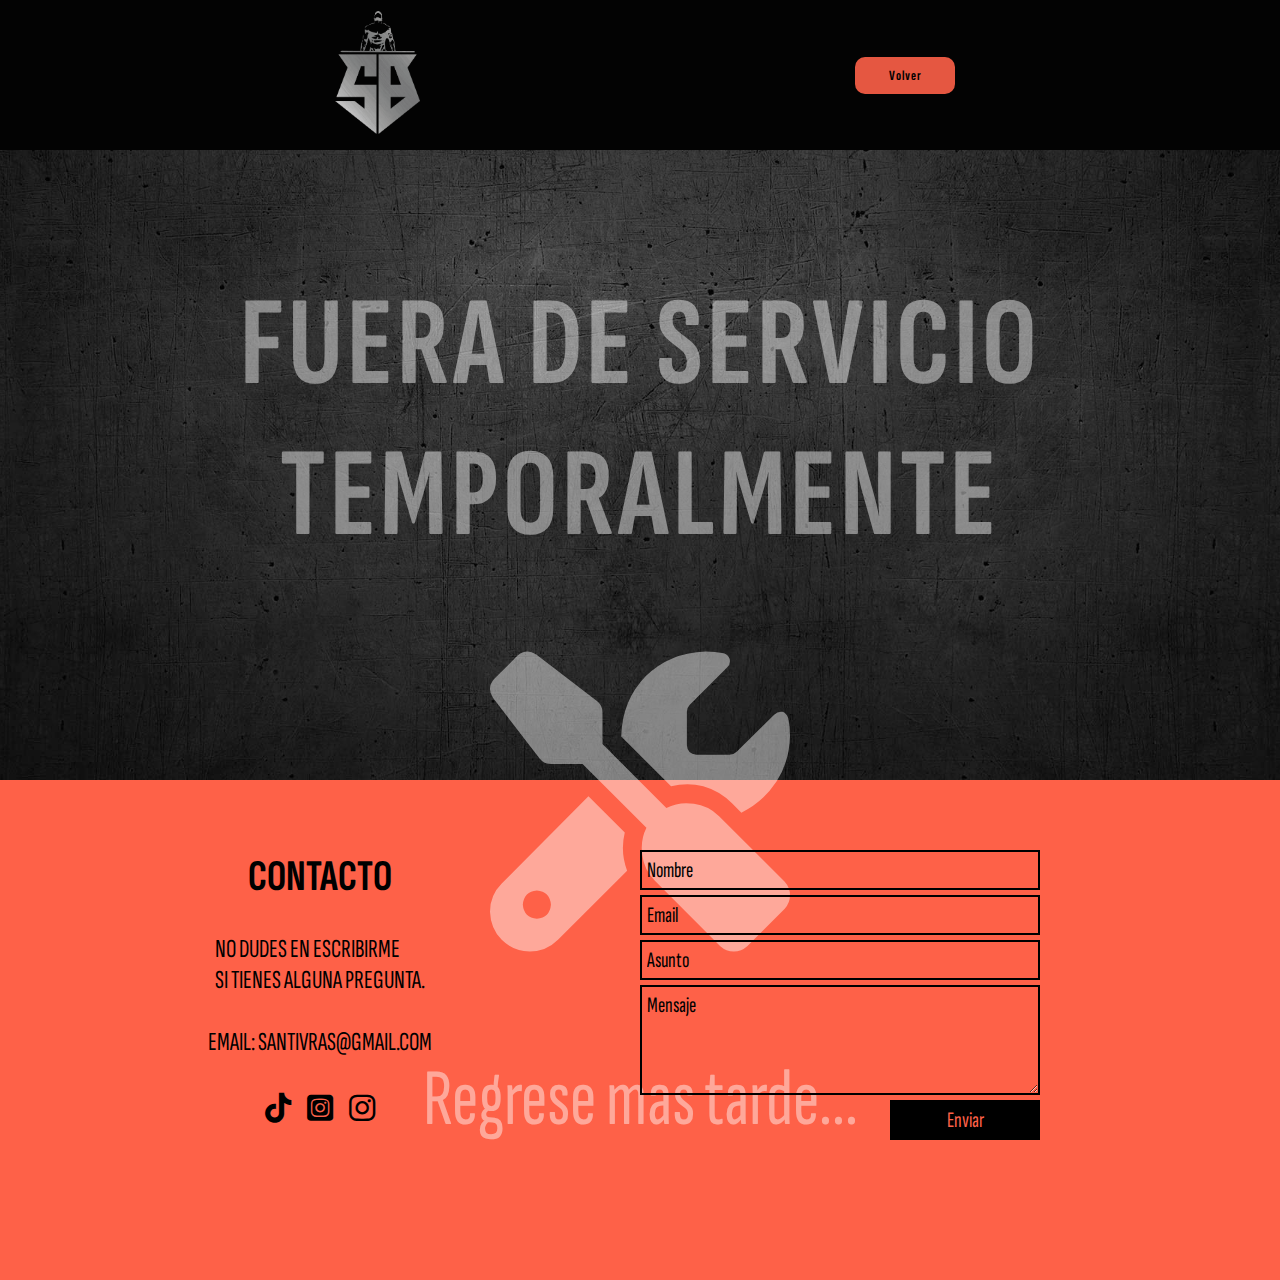
==== commit e83fe774: "responsive" ====
--- a/assets/pages/equipamiento.html
+++ b/assets/pages/equipamiento.html
@@ -54,6 +54,10 @@
                 <button type="submit">Enviar</button>
             </form>
         </div>
+        <div id="button-up">
+            <i class="fa-solid fa-chevron-up"></i>
+        </div>
     </footer>
+    <script src="../js/main.js"></script>
 </body>
 </html>--- a/assets/css/style.css
+++ b/assets/css/style.css
@@ -30,9 +30,20 @@
     padding: 0 50px;
   }
 }
+@media (max-width: 350px) {
+  .header {
+    height: 120px;
+    padding: 0 25px;
+  }
+}
 .header > .logo {
   width: 105px;
   padding: 10px;
+}
+@media (max-width: 350px) {
+  .header > .logo {
+    width: 80px;
+  }
 }
 .header > .logo img {
   height: 100%;
@@ -145,6 +156,18 @@
   font-size: 20px;
   text-transform: uppercase;
   margin: 15px;
+}
+@media (max-width: 768px) {
+  .header > .barraMenu > .nav > .menu > li > a {
+    font-size: 30px;
+    margin: 25px;
+  }
+}
+@media (max-width: 350px) {
+  .header > .barraMenu > .nav > .menu > li > a {
+    font-size: 17px;
+    margin: 15px;
+  }
 }
 .header > .barraMenu > .nav > .menu > li > a:hover {
   color: rgba(254, 97, 72, 0.9);
@@ -176,6 +199,44 @@
 }
 @media (max-width: 768px) {
   .header > .barraMenu > .nav > .menu > li > .btn {
+    font-size: 26px;
+    width: 150px;
+    margin: 10px 0 0 0;
+  }
+}
+@media (max-width: 350px) {
+  .header > .barraMenu > .nav > .menu > li > .btn {
+    font-size: 14px;
+    width: 80px;
+    margin: 10px 0 0 0;
+  }
+}
+.header > .barraMenu > .nav .menu-form {
+  display: flex;
+  align-items: center;
+  height: 70px;
+  margin: 0;
+  padding: 0;
+  text-align: center;
+  white-space: nowrap;
+}
+@media (max-width: 768px) {
+  .header > .barraMenu > .nav .menu-form {
+    flex-direction: column;
+    height: 100vh;
+  }
+}
+@media (max-width: 768px) {
+  .header > .barraMenu > .nav .menu-form .btn {
+    font-size: 26px;
+    width: 150px;
+    margin: 70px 0 0 0;
+  }
+}
+@media (max-width: 350px) {
+  .header > .barraMenu > .nav .menu-form .btn {
+    font-size: 14px;
+    width: 80px;
     margin: 10px 0 0 0;
   }
 }
@@ -185,7 +246,7 @@
   width: 100%;
   margin-top: -150px;
   background-image: url("..//img/index.jpg");
-  background-position: center;
+  background-position: center center;
   background-repeat: no-repeat;
   background-attachment: fixed;
   background-size: cover;
@@ -194,6 +255,16 @@
   flex-direction: column;
   color: #FFF;
   z-index: -1;
+}
+@media (max-width: 768px) {
+  .BG-index {
+    background-position: 60% center;
+  }
+}
+@media (max-width: 350px) {
+  .BG-index {
+    background-position: 65% center;
+  }
 }
 .BG-index > h1 {
   margin-left: 100px;
@@ -202,9 +273,34 @@
   font-size: 42px;
   text-transform: uppercase;
 }
+@media (max-width: 768px) {
+  .BG-index > h1 {
+    margin-left: 60px;
+  }
+}
+@media (max-width: 350px) {
+  .BG-index > h1 {
+    margin-left: 30px;
+    font-size: 18px;
+  }
+}
 .BG-index > h2 {
   margin-left: 100px;
   font-size: 114px;
+}
+@media (max-width: 768px) {
+  .BG-index > h2 {
+    margin-left: 60px;
+    width: 70%;
+    line-height: 120px;
+  }
+}
+@media (max-width: 350px) {
+  .BG-index > h2 {
+    margin-left: 30px;
+    font-size: 74px;
+    width: 300px;
+  }
 }
 .BG-index > p {
   margin-left: 100px;
@@ -212,6 +308,19 @@
   letter-spacing: 1px;
   font-size: 22px;
   margin-bottom: 20px;
+}
+@media (max-width: 768px) {
+  .BG-index > p {
+    margin-left: 60px;
+    width: 45%;
+  }
+}
+@media (max-width: 350px) {
+  .BG-index > p {
+    margin-left: 30px;
+    font-size: 15px;
+    width: 230px;
+  }
 }
 .BG-index > .botonesInicio {
   display: flex;
@@ -230,6 +339,18 @@
   letter-spacing: 1px;
   cursor: pointer;
 }
+@media (max-width: 768px) {
+  .BG-index > .botonesInicio .btn-comenzar {
+    margin-left: 60px;
+  }
+}
+@media (max-width: 350px) {
+  .BG-index > .botonesInicio .btn-comenzar {
+    margin-left: 30px;
+    font-size: 14px;
+    width: 100px;
+  }
+}
 .BG-index > .botonesInicio .btn-comenzar:hover {
   background-color: rgb(254, 97, 72);
 }
@@ -247,6 +368,12 @@
   letter-spacing: 1px;
   cursor: pointer;
 }
+@media (max-width: 350px) {
+  .BG-index > .botonesInicio .btn-masInfo {
+    font-size: 14px;
+    width: 100px;
+  }
+}
 .BG-index > .botonesInicio .btn-masInfo:hover {
   background-color: rgba(255, 255, 255, 0.2);
   color: rgb(255, 255, 255);
@@ -256,45 +383,90 @@
   font-size: 20px;
   margin-right: 10px;
 }
+@media (max-width: 350px) {
+  .BG-index > .botonesInicio .fa-circle-chevron-right {
+    font-size: 12px;
+  }
+}
 
 .entrenamientos {
   width: 100%;
   height: 500px;
-  float: left;
-  overflow: hidden;
+  display: flex;
+  text-align: center;
+}
+@media (max-width: 768px) {
+  .entrenamientos {
+    flex-direction: column;
+    height: auto;
+  }
+}
+@media (max-width: 350px) {
+  .entrenamientos {
+    flex-direction: column;
+  }
+}
+.entrenamientos > .entrenamiento {
+  width: 50%;
+  height: 100%;
   position: relative;
-  text-align: center;
-  cursor: default;
-  background: #fff;
-  display: flex;
-}
-
+}
+@media (max-width: 768px) {
+  .entrenamientos > .entrenamiento {
+    width: 100%;
+    position: static;
+  }
+}
+@media (max-width: 350px) {
+  .entrenamientos > .entrenamiento {
+    width: 100%;
+    position: static;
+  }
+}
+.entrenamientos > .entrenamiento:hover h2 {
+  opacity: 1;
+  transform: translateX(0px);
+}
+.entrenamientos > .entrenamiento:hover .mascara1, .entrenamientos > .entrenamiento:hover .mascara2 {
+  opacity: 1;
+}
+.entrenamientos > .entrenamiento > img {
+  transition: all 0.2s linear;
+}
+.entrenamientos > .entrenamiento > .mascara1,
+.entrenamientos > .entrenamiento > .mascara2 {
+  opacity: 0;
+  background-color: rgba(254, 97, 72, 0.7);
+  transition: all 0.3s ease-in-out;
+}
+.entrenamientos > .entrenamiento h2 {
+  transform: translateX(-200px);
+  opacity: 0;
+  transition: all 0.7s ease-in-out;
+}
+.entrenamientos img {
+  display: block;
+  position: relative;
+  height: 100%;
+  width: 100%;
+  object-fit: cover;
+}
 .entrenamientos .mascara1 {
-  width: 50%;
+  width: 100%;
   height: 500px;
   position: absolute;
   overflow: hidden;
   top: 0;
   left: 0;
 }
-
 .entrenamientos .mascara2 {
-  width: 50%;
+  width: 100%;
   height: 500px;
   position: absolute;
   overflow: hidden;
   top: 0;
   right: 0;
 }
-
-.entrenamientos img {
-  display: block;
-  position: relative;
-  height: 100%;
-  width: 100%;
-  object-fit: cover;
-}
-
 .entrenamientos h2 {
   text-transform: uppercase;
   color: #fff;
@@ -306,41 +478,10 @@
   margin: 20px 0 0 0;
 }
 
-.entrenamiento {
-  width: 50%;
-}
-
-.entrenamiento img {
-  transition: all 0.2s linear;
-}
-
-.entrenamiento .mascara1,
-.entrenamiento .mascara2 {
-  opacity: 0;
-  background-color: rgba(254, 97, 72, 0.7);
-  transition: all 0.3s ease-in-out;
-}
-
-.entrenamiento h2 {
-  transform: translateX(-200px);
-  opacity: 0;
-  transition: all 0.7s ease-in-out;
-}
-
-.entrenamiento:hover .mascara1,
-.entrenamiento:hover .mascara2 {
-  opacity: 1;
-}
-
-.entrenamiento:hover h2 {
-  opacity: 1;
-  transform: translateX(0px);
-}
-
 .BG-entrenador {
   width: 100%;
   background-image: url("..//img/entrenador.jpg");
-  background-position: center;
+  background-position: center center;
   background-repeat: no-repeat;
   background-attachment: fixed;
   background-size: cover;
@@ -348,11 +489,33 @@
   flex-direction: column;
   color: #FFF;
   z-index: -1;
+}
+@media (max-width: 768px) {
+  .BG-entrenador {
+    background-position: 75% center;
+  }
+}
+@media (max-width: 350px) {
+  .BG-entrenador {
+    background-position: 80% center;
+  }
 }
 .BG-entrenador > h2 {
   margin: 50px 0 40px 100px;
   font-size: 94px;
   letter-spacing: 1px;
+}
+@media (max-width: 768px) {
+  .BG-entrenador > h2 {
+    font-size: 80px;
+    margin: 50px 0 40px 70px;
+  }
+}
+@media (max-width: 350px) {
+  .BG-entrenador > h2 {
+    font-size: 40px;
+    margin: 50px 0 40px 30px;
+  }
 }
 .BG-entrenador > p {
   width: 650px;
@@ -360,6 +523,20 @@
   font-size: 30px;
   letter-spacing: 1px;
 }
+@media (max-width: 768px) {
+  .BG-entrenador > p {
+    margin-left: 70px;
+    font-size: 26px;
+    width: 60%;
+  }
+}
+@media (max-width: 350px) {
+  .BG-entrenador > p {
+    margin-left: 30px;
+    font-size: 16px;
+    width: 65%;
+  }
+}
 .BG-entrenador > .transformacion {
   background-color: #030303;
   width: 100%;
@@ -370,22 +547,54 @@
   margin-top: 100px;
   padding: 50px 0 150px 0;
 }
+@media (max-width: 350px) {
+  .BG-entrenador > .transformacion {
+    padding: 50px 0 100px 0;
+  }
+}
 .BG-entrenador > .transformacion > h3 {
   margin: 70px 0 40px 0;
   font-size: 64px;
   letter-spacing: 1px;
   text-transform: uppercase;
 }
+@media (max-width: 768px) {
+  .BG-entrenador > .transformacion > h3 {
+    font-size: 52px;
+  }
+}
+@media (max-width: 350px) {
+  .BG-entrenador > .transformacion > h3 {
+    margin: 50px 0 20px 0;
+    font-size: 26px;
+  }
+}
 .BG-entrenador > .transformacion > .antesDespues {
   width: 100%;
   display: flex;
   justify-content: space-around;
+}
+@media (max-width: 768px) {
+  .BG-entrenador > .transformacion > .antesDespues {
+    padding: 0 20px;
+  }
 }
 .BG-entrenador > .transformacion > .antesDespues > .antesDespues-card {
   display: flex;
   flex-direction: column;
   justify-content: center;
   align-items: center;
+}
+@media (max-width: 768px) {
+  .BG-entrenador > .transformacion > .antesDespues > .antesDespues-card {
+    gap: 25px;
+    margin: 20px;
+  }
+}
+@media (max-width: 350px) {
+  .BG-entrenador > .transformacion > .antesDespues > .antesDespues-card {
+    gap: 10px;
+  }
 }
 .BG-entrenador > .transformacion > .antesDespues > .antesDespues-card > h4 {
   font-size: 44px;
@@ -393,11 +602,21 @@
   text-transform: uppercase;
   margin-bottom: 20px;
 }
+@media (max-width: 768px) {
+  .BG-entrenador > .transformacion > .antesDespues > .antesDespues-card > h4 {
+    font-size: 34px;
+  }
+}
+@media (max-width: 350px) {
+  .BG-entrenador > .transformacion > .antesDespues > .antesDespues-card > h4 {
+    font-size: 20px;
+  }
+}
 .BG-entrenador > .transformacion > .antesDespues > .antesDespues-card img {
   --s: 12.5px; /* size of the frame */
   --b: 2px; /* border thickness */
   --w: 400px; /* width of the image */
-  --c: rgba(254, 97, 72, 0.7);
+  --c: transparent;
   --d: rgb(96, 96, 96);
   width: var(--w);
   aspect-ratio: 1;
@@ -411,12 +630,34 @@
   cursor: pointer;
   margin: 15px;
 }
+@media (max-width: 768px) {
+  .BG-entrenador > .transformacion > .antesDespues > .antesDespues-card img {
+    width: 100%;
+    padding: 0;
+    --w: 400px; /* width of the image */
+    margin: 0;
+  }
+}
+@media (max-width: 350px) {
+  .BG-entrenador > .transformacion > .antesDespues > .antesDespues-card img {
+    width: 100%;
+    padding: 0;
+    --w: 400px; /* width of the image */
+    margin: 0;
+  }
+}
 .BG-entrenador > .transformacion > .antesDespues > .antesDespues-card img:hover {
   --_g: var(--c) var(--b),#0000 0 calc(100% - var(--b)),var(--c) 0;
   outline: var(--b) solid var(--c);
   outline-offset: calc(var(--s) / -2);
   --_i: calc(100% - 2*var(--s));
 }
+@media (max-width: 350px) {
+  .BG-entrenador > .transformacion > .antesDespues > .antesDespues-card img:hover {
+    outline: none;
+    outline-offset: none;
+  }
+}
 
 .fondo-precios {
   width: 100%;
@@ -437,10 +678,20 @@
   flex-direction: column;
   width: 100%;
 }
+@media (max-width: 350px) {
+  .fondo-precios > .secciones {
+    background-position: center center;
+  }
+}
 .fondo-precios > .secciones > .secciones-info {
   text-align: center;
   color: #FFF;
   width: 70%;
+}
+@media (max-width: 768px) {
+  .fondo-precios > .secciones > .secciones-info {
+    width: 80%;
+  }
 }
 .fondo-precios > .secciones > .secciones-info > h6 {
   font-size: 78px;
@@ -448,15 +699,47 @@
   letter-spacing: 5px;
   color: rgb(254, 97, 72);
 }
+@media (max-width: 768px) {
+  .fondo-precios > .secciones > .secciones-info > h6 {
+    font-size: 68px;
+  }
+}
+@media (max-width: 350px) {
+  .fondo-precios > .secciones > .secciones-info > h6 {
+    font-size: 40px;
+  }
+}
 .fondo-precios > .secciones > .secciones-info > h5 {
   font-size: 38px;
   margin: 10px 0 30px 0;
   letter-spacing: 5px;
   color: rgb(254, 97, 72);
 }
+@media (max-width: 768px) {
+  .fondo-precios > .secciones > .secciones-info > h5 {
+    font-size: 38px;
+    letter-spacing: 3px;
+  }
+}
+@media (max-width: 350px) {
+  .fondo-precios > .secciones > .secciones-info > h5 {
+    font-size: 20px;
+    letter-spacing: 3px;
+  }
+}
 .fondo-precios > .secciones > .secciones-info > p {
   font-size: 36px;
   letter-spacing: 1px;
+}
+@media (max-width: 768px) {
+  .fondo-precios > .secciones > .secciones-info > p {
+    font-size: 26px;
+  }
+}
+@media (max-width: 350px) {
+  .fondo-precios > .secciones > .secciones-info > p {
+    font-size: 18px;
+  }
 }
 .fondo-precios > .secciones > .grupo-cards {
   display: flex;
@@ -474,6 +757,20 @@
   border-radius: 15px;
   margin: 50px 25px;
   transition: 0.5s;
+}
+@media (max-width: 768px) {
+  .fondo-precios > .secciones .secciones-card {
+    width: 500px;
+    height: 400px;
+    margin: 50px 25px;
+  }
+}
+@media (max-width: 350px) {
+  .fondo-precios > .secciones .secciones-card {
+    width: 300px;
+    height: 350px;
+    margin: 50px 25px 0px;
+  }
 }
 .fondo-precios > .secciones .secciones-card > .caja {
   position: absolute;
@@ -508,6 +805,17 @@
   margin-bottom: 30px;
   color: rgba(255, 255, 255, 0.3);
 }
+@media (max-width: 768px) {
+  .fondo-precios > .secciones .secciones-card > .caja > .contenido > i {
+    margin-bottom: 10px;
+  }
+}
+@media (max-width: 350px) {
+  .fondo-precios > .secciones .secciones-card > .caja > .contenido > i {
+    font-size: 84px;
+    margin-bottom: 10px;
+  }
+}
 .fondo-precios > .secciones .secciones-card > .caja > .contenido > h3 {
   font-size: 38px;
   letter-spacing: 2px;
@@ -515,6 +823,16 @@
   z-index: 1;
   transition: 0.5s;
   margin-bottom: 15px;
+}
+@media (max-width: 768px) {
+  .fondo-precios > .secciones .secciones-card > .caja > .contenido > h3 {
+    font-size: 42px;
+  }
+}
+@media (max-width: 350px) {
+  .fondo-precios > .secciones .secciones-card > .caja > .contenido > h3 {
+    font-size: 28px;
+  }
 }
 .fondo-precios > .secciones .secciones-card > .caja > .contenido > p {
   text-align: center;
@@ -525,9 +843,24 @@
   z-index: 1;
   transition: 0.5s;
 }
+@media (max-width: 768px) {
+  .fondo-precios > .secciones .secciones-card > .caja > .contenido > p {
+    font-size: 22px;
+  }
+}
+@media (max-width: 350px) {
+  .fondo-precios > .secciones .secciones-card > .caja > .contenido > p {
+    font-size: 17px;
+  }
+}
 .fondo-precios > .grupo-tarjetas {
   width: 100%;
   margin: 50px auto;
+}
+@media (max-width: 768px) {
+  .fondo-precios > .grupo-tarjetas {
+    margin-bottom: 0px;
+  }
 }
 .fondo-precios > .grupo-tarjetas > .tarjetas {
   width: 95%;
@@ -535,12 +868,18 @@
   display: flex;
   justify-content: center;
   align-items: center;
+}
+@media (max-width: 350px) {
+  .fondo-precios > .grupo-tarjetas > .tarjetas {
+    margin: 50px auto;
+  }
 }
 .fondo-precios > .grupo-tarjetas > .tarjetas > .tarjeta-estandar {
   width: 90%;
   background-color: rgb(47, 47, 47);
   color: rgb(255, 255, 255);
   display: flex;
+  flex-wrap: wrap;
   justify-content: space-evenly;
   align-items: center;
   text-align: center;
@@ -549,6 +888,17 @@
   margin: 0 8px;
   box-shadow: 0 10px 30px rgba(0, 0, 0, 0.8);
 }
+@media (max-width: 768px) {
+  .fondo-precios > .grupo-tarjetas > .tarjetas > .tarjeta-estandar {
+    padding: 40px 20px;
+    width: 75%;
+  }
+}
+@media (max-width: 350px) {
+  .fondo-precios > .grupo-tarjetas > .tarjetas > .tarjeta-estandar {
+    padding: 40px 20px;
+  }
+}
 .fondo-precios > .grupo-tarjetas > .tarjetas > .tarjeta-estandar > .tarjeta {
   width: 300px;
   background-color: rgb(67, 67, 67);
@@ -562,6 +912,17 @@
   margin: 0 8px;
   box-shadow: 0 10px 30px rgba(0, 0, 0, 0.8);
 }
+@media (max-width: 768px) {
+  .fondo-precios > .grupo-tarjetas > .tarjetas > .tarjeta-estandar > .tarjeta {
+    padding: 0;
+    width: 80%;
+  }
+}
+@media (max-width: 350px) {
+  .fondo-precios > .grupo-tarjetas > .tarjetas > .tarjeta-estandar > .tarjeta {
+    padding: 0;
+  }
+}
 .fondo-precios > .grupo-tarjetas > .tarjetas > .tarjeta-estandar > .tarjeta:hover {
   background-color: rgba(255, 255, 255, 0.1);
   border: 1px solid rgb(254, 97, 72);
@@ -570,6 +931,11 @@
 }
 .fondo-precios > .grupo-tarjetas > .tarjetas > .tarjeta-estandar > .tarjeta > .tarjeta-header {
   margin-bottom: 20px;
+}
+@media (max-width: 350px) {
+  .fondo-precios > .grupo-tarjetas > .tarjetas > .tarjeta-estandar > .tarjeta > .tarjeta-header {
+    margin-bottom: 10px;
+  }
 }
 .fondo-precios > .grupo-tarjetas > .tarjetas > .tarjeta-estandar > .tarjeta > .tarjeta-header > h3 {
   font-size: 40px;
@@ -579,9 +945,26 @@
   border-bottom: 1px groove #FFF;
   padding: 10px;
 }
+@media (max-width: 768px) {
+  .fondo-precios > .grupo-tarjetas > .tarjetas > .tarjeta-estandar > .tarjeta > .tarjeta-header > h3 {
+    margin: 10px;
+    font-size: 46px;
+  }
+}
+@media (max-width: 350px) {
+  .fondo-precios > .grupo-tarjetas > .tarjetas > .tarjeta-estandar > .tarjeta > .tarjeta-header > h3 {
+    margin: 10px;
+    font-size: 30px;
+  }
+}
 .fondo-precios > .grupo-tarjetas > .tarjetas > .tarjeta-estandar > .tarjeta > .tarjeta-header > h2 {
   font-size: 90px;
   font-weight: 300;
+}
+@media (max-width: 350px) {
+  .fondo-precios > .grupo-tarjetas > .tarjetas > .tarjeta-estandar > .tarjeta > .tarjeta-header > h2 {
+    font-size: 60px;
+  }
 }
 .fondo-precios > .grupo-tarjetas > .tarjetas > .tarjeta-estandar > .tarjeta > .tarjeta-footer {
   margin-bottom: 30px;
@@ -600,6 +983,18 @@
   cursor: pointer;
   font-family: "Sofia Sans Extra Condensed";
 }
+@media (max-width: 768px) {
+  .fondo-precios > .grupo-tarjetas > .tarjetas > .tarjeta-estandar > .tarjeta > .tarjeta-footer button {
+    width: 300px;
+    font-size: 24px;
+  }
+}
+@media (max-width: 350px) {
+  .fondo-precios > .grupo-tarjetas > .tarjetas > .tarjeta-estandar > .tarjeta > .tarjeta-footer button {
+    width: 200px;
+    font-size: 16px;
+  }
+}
 .fondo-precios > .grupo-tarjetas > .tarjetas > .tarjeta-estandar > .tarjeta > .tarjeta-footer button:hover {
   background-color: rgb(255, 107, 84);
 }
@@ -611,6 +1006,17 @@
   text-align: center;
   border-radius: 10px;
   margin: 0 8px;
+}
+@media (max-width: 768px) {
+  .fondo-precios > .grupo-tarjetas > .tarjetas > .tarjeta-estandar > .tarjeta-estandar-izq {
+    padding: 0;
+    width: 80%;
+  }
+}
+@media (max-width: 350px) {
+  .fondo-precios > .grupo-tarjetas > .tarjetas > .tarjeta-estandar > .tarjeta-estandar-izq {
+    margin-top: 0px;
+  }
 }
 .fondo-precios > .grupo-tarjetas > .tarjetas > .tarjeta-estandar > .tarjeta-estandar-izq > .tarjeta-header {
   margin-bottom: 10px;
@@ -623,6 +1029,16 @@
   border-bottom: 1px groove #FFF;
   padding: 10px;
 }
+@media (max-width: 768px) {
+  .fondo-precios > .grupo-tarjetas > .tarjetas > .tarjeta-estandar > .tarjeta-estandar-izq > .tarjeta-header > h3 {
+    font-size: 46px;
+  }
+}
+@media (max-width: 350px) {
+  .fondo-precios > .grupo-tarjetas > .tarjetas > .tarjeta-estandar > .tarjeta-estandar-izq > .tarjeta-header > h3 {
+    font-size: 30px;
+  }
+}
 .fondo-precios > .grupo-tarjetas > .tarjetas > .tarjeta-estandar > .tarjeta-estandar-izq > .tarjeta-body {
   margin-bottom: 5px;
 }
@@ -631,6 +1047,17 @@
   font-weight: 300;
   margin: 15px 0;
   letter-spacing: 1px;
+}
+@media (max-width: 768px) {
+  .fondo-precios > .grupo-tarjetas > .tarjetas > .tarjeta-estandar > .tarjeta-estandar-izq > .tarjeta-body li {
+    font-size: 24px;
+    letter-spacing: 1.5px;
+  }
+}
+@media (max-width: 350px) {
+  .fondo-precios > .grupo-tarjetas > .tarjetas > .tarjeta-estandar > .tarjeta-estandar-izq > .tarjeta-body li {
+    font-size: 15px;
+  }
 }
 .fondo-precios > .grupo-tarjetas > .tarjetas > .tarjeta-estandar > .tarjeta-estandar-izq > .tarjeta-body li > i {
   margin-right: 10px;
@@ -658,6 +1085,19 @@
   cursor: pointer;
   font-family: "Sofia Sans Extra Condensed";
 }
+@media (max-width: 768px) {
+  .fondo-precios > .grupo-tarjetas > .tarjetas > .tarjeta-estandar > .tarjeta-estandar-izq > .tarjeta-footer button {
+    width: 300px;
+    font-size: 24px;
+  }
+}
+@media (max-width: 350px) {
+  .fondo-precios > .grupo-tarjetas > .tarjetas > .tarjeta-estandar > .tarjeta-estandar-izq > .tarjeta-footer button {
+    margin-bottom: 20px;
+    width: 200px;
+    font-size: 16px;
+  }
+}
 .fondo-precios > .grupo-tarjetas > .tarjetas > .tarjeta-estandar > .tarjeta-estandar-izq > .tarjeta-footer button:hover {
   background-color: rgb(255, 107, 84);
 }
@@ -672,6 +1112,12 @@
   border-radius: 10px;
   margin: 0 8px;
   box-shadow: 0 10px 30px rgba(0, 0, 0, 0.8);
+}
+@media (max-width: 768px) {
+  .fondo-precios > .grupo-tarjetas > .tarjetas > .tarjeta-estandar > .tarjeta-estandar-der {
+    padding: 0;
+    width: 80%;
+  }
 }
 .fondo-precios > .grupo-tarjetas > .tarjetas > .tarjeta-estandar > .tarjeta-estandar-der:hover {
   transform: scale(1.1);
@@ -690,9 +1136,25 @@
   border-bottom: 1px groove #FFF;
   padding: 10px;
 }
+@media (max-width: 768px) {
+  .fondo-precios > .grupo-tarjetas > .tarjetas > .tarjeta-estandar > .tarjeta-estandar-der > .tarjeta-header > h3 {
+    margin: 10px;
+    font-size: 46px;
+  }
+}
+@media (max-width: 350px) {
+  .fondo-precios > .grupo-tarjetas > .tarjetas > .tarjeta-estandar > .tarjeta-estandar-der > .tarjeta-header > h3 {
+    font-size: 30px;
+  }
+}
 .fondo-precios > .grupo-tarjetas > .tarjetas > .tarjeta-estandar > .tarjeta-estandar-der > .tarjeta-header > h2 {
   font-size: 90px;
   font-weight: 300;
+}
+@media (max-width: 350px) {
+  .fondo-precios > .grupo-tarjetas > .tarjetas > .tarjeta-estandar > .tarjeta-estandar-der > .tarjeta-header > h2 {
+    font-size: 60px;
+  }
 }
 .fondo-precios > .grupo-tarjetas > .tarjetas > .tarjeta-estandar > .tarjeta-estandar-der > .tarjeta-footer {
   margin-bottom: 30px;
@@ -711,6 +1173,18 @@
   cursor: pointer;
   font-family: "Sofia Sans Extra Condensed";
 }
+@media (max-width: 768px) {
+  .fondo-precios > .grupo-tarjetas > .tarjetas > .tarjeta-estandar > .tarjeta-estandar-der > .tarjeta-footer button {
+    width: 300px;
+    font-size: 24px;
+  }
+}
+@media (max-width: 350px) {
+  .fondo-precios > .grupo-tarjetas > .tarjetas > .tarjeta-estandar > .tarjeta-estandar-der > .tarjeta-footer button {
+    width: 200px;
+    font-size: 16px;
+  }
+}
 .fondo-precios > .grupo-tarjetas > .tarjetas > .tarjeta-estandar > .tarjeta-estandar-der > .tarjeta-footer button:hover {
   background-color: rgb(255, 107, 84);
 }
@@ -722,16 +1196,43 @@
   flex-direction: column;
   align-items: center;
   margin-bottom: 100px;
+}
+@media (max-width: 768px) {
+  .opiniones {
+    height: auto;
+  }
+}
+@media (max-width: 350px) {
+  .opiniones {
+    height: auto;
+  }
 }
 .opiniones > h5 {
   color: #FFF;
   font-size: 44px;
   margin: 30px;
 }
+@media (max-width: 768px) {
+  .opiniones > h5 {
+    font-size: 54px;
+  }
+}
+@media (max-width: 350px) {
+  .opiniones > h5 {
+    font-size: 36px;
+    margin: 20px;
+  }
+}
 .opiniones > .cards {
   display: flex;
+  flex-wrap: wrap;
   width: 100%;
   justify-content: space-evenly;
+}
+@media (max-width: 768px) {
+  .opiniones > .cards {
+    gap: 30px;
+  }
 }
 .opiniones > .cards > .card {
   display: flex;
@@ -745,6 +1246,20 @@
   color: #FFF;
   padding: 20px 25px;
 }
+@media (max-width: 768px) {
+  .opiniones > .cards > .card {
+    height: 330px;
+    width: 550px;
+  }
+}
+@media (max-width: 350px) {
+  .opiniones > .cards > .card {
+    height: 220px;
+    width: 300px;
+    padding: 15px 0px;
+    margin: 10px 10px;
+  }
+}
 .opiniones > .cards > .card > p {
   font-size: 18px;
   letter-spacing: 1px;
@@ -752,26 +1267,61 @@
   margin-top: 15px;
   color: #FFF;
 }
+@media (max-width: 768px) {
+  .opiniones > .cards > .card > p {
+    font-size: 23px;
+    width: 90%;
+  }
+}
+@media (max-width: 350px) {
+  .opiniones > .cards > .card > p {
+    margin-top: 20px;
+    font-size: 13.5px;
+    width: 85%;
+  }
+}
 .opiniones > .cards > .card > .estrellas {
   display: flex;
   margin: 20px;
   gap: 5px;
   color: #ffd901;
 }
+@media (max-width: 768px) {
+  .opiniones > .cards > .card > .estrellas {
+    font-size: 24px;
+  }
+}
+@media (max-width: 350px) {
+  .opiniones > .cards > .card > .estrellas {
+    margin: 10px;
+    font-size: 14px;
+  }
+}
 .opiniones > .cards > .card > .caja-avatar {
   display: flex;
   align-items: center;
   gap: 30px;
 }
+@media (max-width: 350px) {
+  .opiniones > .cards > .card > .caja-avatar {
+    margin-bottom: 20px;
+  }
+}
 .opiniones > .cards > .card > .caja-avatar > .avatar {
-  width: 65px;
-  height: 65px;
+  width: 60px;
+  height: 60px;
   box-sizing: border-box;
   border: 4px rgba(255, 255, 255, 0.3) solid;
   border-radius: 50%;
   overflow: hidden;
   box-shadow: 0 5px 15px 0px rgba(0, 0, 0, 0.6);
 }
+@media (max-width: 768px) {
+  .opiniones > .cards > .card > .caja-avatar > .avatar {
+    width: 80px;
+    height: 80px;
+  }
+}
 .opiniones > .cards > .card > .caja-avatar > .avatar > img {
   width: 100%;
   height: 100%;
@@ -787,11 +1337,31 @@
   letter-spacing: 2px;
   margin-bottom: -15px;
 }
+@media (max-width: 768px) {
+  .opiniones > .cards > .card > .caja-avatar > .avatar-info > h6 {
+    font-size: 32px;
+  }
+}
+@media (max-width: 350px) {
+  .opiniones > .cards > .card > .caja-avatar > .avatar-info > h6 {
+    font-size: 18px;
+  }
+}
 .opiniones > .cards > .card > .caja-avatar > .avatar-info > p {
-  font-size: 18px;
+  font-size: 16px;
   letter-spacing: 1px;
   margin-top: 15px;
   color: #FFF;
+}
+@media (max-width: 768px) {
+  .opiniones > .cards > .card > .caja-avatar > .avatar-info > p {
+    font-size: 20px;
+  }
+}
+@media (max-width: 350px) {
+  .opiniones > .cards > .card > .caja-avatar > .avatar-info > p {
+    font-size: 14px;
+  }
 }
 
 .menu-form {
@@ -802,6 +1372,12 @@
   padding: 0;
   text-align: center;
   white-space: nowrap;
+}
+@media (max-width: 768px) {
+  .menu-form {
+    flex-direction: column;
+    height: 100vh;
+  }
 }
 .menu-form .btn {
   color: black;
@@ -819,12 +1395,21 @@
 }
 @media (max-width: 768px) {
   .menu-form .btn {
+    font-size: 26px;
+    width: 150px;
+    margin: 70px 0 0 0;
+  }
+}
+@media (max-width: 350px) {
+  .menu-form .btn {
+    font-size: 14px;
+    width: 80px;
     margin: 10px 0 0 0;
   }
 }
 
 .pageEquipamiento {
-  height: 89vh;
+  height: 70vh;
   width: 100%;
   background-image: url("..//img/fondoPared.jpg");
   background-position: center;
@@ -840,20 +1425,52 @@
   letter-spacing: 4px;
   text-transform: uppercase;
 }
+@media (max-width: 768px) {
+  .pageEquipamiento > h1 {
+    font-size: 76px;
+  }
+}
+@media (max-width: 350px) {
+  .pageEquipamiento > h1 {
+    font-size: 28px;
+    padding-top: 90px;
+  }
+}
 .pageEquipamiento > p {
   color: rgba(255, 255, 255, 0.45);
   margin-top: 100px;
   font-size: 80px;
   text-align: center;
 }
+@media (max-width: 768px) {
+  .pageEquipamiento > p {
+    font-size: 60px;
+  }
+}
+@media (max-width: 350px) {
+  .pageEquipamiento > p {
+    font-size: 30px;
+    margin: 30px 0 50px 0;
+  }
+}
 .pageEquipamiento > i {
   color: rgba(255, 255, 255, 0.45);
   margin-top: 80px;
   font-size: 300px;
 }
+@media (max-width: 768px) {
+  .pageEquipamiento > i {
+    font-size: 200px;
+  }
+}
+@media (max-width: 350px) {
+  .pageEquipamiento > i {
+    font-size: 130px;
+    margin-top: 30px;
+  }
+}
 
 .pageFormulario {
-  height: 99vh;
   width: 100%;
   background-image: url("..//img/fondoPared.jpg");
   background-position: center;
@@ -870,6 +1487,17 @@
   letter-spacing: 4px;
   text-transform: uppercase;
 }
+@media (max-width: 768px) {
+  .pageFormulario > h1 {
+    font-size: 46px;
+  }
+}
+@media (max-width: 350px) {
+  .pageFormulario > h1 {
+    font-size: 28px;
+    padding: 40px 40px 0 40px;
+  }
+}
 .pageFormulario > p {
   text-align: center;
   font-size: 36px;
@@ -877,6 +1505,19 @@
   margin-top: 50px;
   letter-spacing: 1px;
 }
+@media (max-width: 768px) {
+  .pageFormulario > p {
+    font-size: 28px;
+    padding: 0 100px;
+  }
+}
+@media (max-width: 350px) {
+  .pageFormulario > p {
+    padding: 0 40px;
+    font-size: 20px;
+    margin-top: 30px;
+  }
+}
 .pageFormulario #svg_form_time {
   height: 15px;
   max-width: 80%;
@@ -888,11 +1529,12 @@
   fill: white;
 }
 .pageFormulario .button {
-  background: rgb(254, 97, 72);
+  background: #fe6148;
   border-radius: 5px;
   padding: 15px 25px;
   display: inline-block;
   margin: 10px;
+  margin-bottom: 50px;
   font-weight: bold;
   color: black;
   cursor: pointer;
@@ -901,7 +1543,7 @@
 .pageFormulario .disabled {
   display: none;
 }
-.pageFormulario > section {
+.pageFormulario section {
   padding: 50px;
   max-width: 600px;
   margin: 30px auto;
@@ -911,13 +1553,14 @@
   box-shadow: 0px 2px 10px rgba(0, 0, 0, 0.3);
   border-radius: 5px;
   transition: transform 0.2s ease-in-out;
-}
-.pageFormulario > section p {
+  /* Mark input boxes that gets an error on validation: */
+}
+.pageFormulario section p {
   font-weight: bolder;
   text-align: justify;
   margin-top: 0;
 }
-.pageFormulario > section > input {
+.pageFormulario section > input {
   width: 100%;
   margin: 7px 0px;
   display: inline-block;
@@ -930,7 +1573,11 @@
   background: white;
   outline: none;
 }
-.pageFormulario > section textarea {
+.pageFormulario section input.invalid {
+  background-color: #ffdddd;
+  color: red;
+}
+.pageFormulario section textarea {
   width: 100%;
   margin: 7px 0px;
   display: inline-block;
@@ -943,45 +1590,49 @@
   background: white;
   outline: none;
 }
-.pageFormulario > section > .checkSexo {
+.pageFormulario section > .checkSexo {
   display: flex;
   align-items: center;
   margin: 10px;
 }
-.pageFormulario > section > .checkSexo > .titleSexo {
+.pageFormulario section > .checkSexo > .titleSexo {
   margin-right: 40px;
   font-weight: bold;
 }
-.pageFormulario > section > .checkSexo > h4 {
+.pageFormulario section > .checkSexo > h4 {
   font-weight: normal;
   margin: 0 10px;
 }
-.pageFormulario > section > .checkObjetivos {
+.pageFormulario section > .checkSexo > #error {
+  color: red;
+  margin-left: 50px;
+}
+.pageFormulario section > .checkObjetivos {
   display: flex;
   justify-content: space-around;
   margin-top: 10px;
 }
-.pageFormulario > section > .checkObjetivos > .objetivos {
+.pageFormulario section > .checkObjetivos > .objetivos {
   display: flex;
   flex-flow: column wrap;
 }
-.pageFormulario > section > .checkObjetivos .cajaOpcionesPlan {
+.pageFormulario section > .checkObjetivos .cajaOpcionesPlan {
   display: flex;
   flex-wrap: wrap;
 }
-.pageFormulario > section .opcion {
+.pageFormulario section .opcion {
   display: flex;
   align-items: center;
   margin: 10px 0;
 }
-.pageFormulario > section .opcion > h4 {
+.pageFormulario section .opcion > h4 {
   font-weight: normal;
   margin: 0 15px;
 }
-.pageFormulario > section .tgl {
+.pageFormulario section .tgl {
   display: none;
 }
-.pageFormulario > section .tgl + .tgl-btn {
+.pageFormulario section .tgl + .tgl-btn {
   outline: 0;
   display: block;
   width: 2.5em;
@@ -993,36 +1644,42 @@
   -ms-user-select: none;
   user-select: none;
 }
-.pageFormulario > section .tgl + .tgl-btn:after, .pageFormulario > section .tgl + .tgl-btn:before {
+@media (max-width: 350px) {
+  .pageFormulario section .tgl + .tgl-btn {
+    width: 0.5em;
+    height: 0.5em;
+  }
+}
+.pageFormulario section .tgl + .tgl-btn:after, .pageFormulario section .tgl + .tgl-btn:before {
   position: relative;
   display: block;
   content: "";
   width: 50%;
   height: 100%;
 }
-.pageFormulario > section .tgl + .tgl-btn:after {
+.pageFormulario section .tgl + .tgl-btn:after {
   left: 0;
 }
-.pageFormulario > section .tgl + .tgl-btn:before {
+.pageFormulario section .tgl + .tgl-btn:before {
   display: none;
 }
-.pageFormulario > section .tgl-flat + .tgl-btn {
+.pageFormulario section .tgl-flat + .tgl-btn {
   padding: 2px;
   transition: all 0.2s ease;
   background: #fff;
   border: 3px solid #f2f2f2;
   border-radius: 2em;
 }
-.pageFormulario > section .tgl-flat + .tgl-btn:after {
+.pageFormulario section .tgl-flat + .tgl-btn:after {
   transition: all 0.2s ease;
   background: #f2f2f2;
   content: "";
   border-radius: 1em;
 }
-.pageFormulario > section .tgl-flat:checked + .tgl-btn {
+.pageFormulario section .tgl-flat:checked + .tgl-btn {
   border: 3px solid rgb(254, 97, 72);
 }
-.pageFormulario > section .tgl-flat:checked + .tgl-btn:after {
+.pageFormulario section .tgl-flat:checked + .tgl-btn:after {
   left: 50%;
   background: rgb(254, 97, 72);
 }
@@ -1040,6 +1697,11 @@
     align-items: center;
   }
 }
+@media (max-width: 350px) {
+  .footer {
+    height: 650px;
+  }
+}
 .footer > .info {
   width: 50%;
   margin-top: 70px;
@@ -1048,8 +1710,42 @@
   flex-direction: column;
   font-size: 26px;
 }
+@media (max-width: 768px) {
+  .footer > .info {
+    width: 100%;
+    margin-top: 55px;
+  }
+}
+@media (max-width: 350px) {
+  .footer > .info {
+    width: 100%;
+    margin-top: 40px;
+  }
+}
 .footer > .info > h4 {
   font-size: 44px;
+}
+@media (max-width: 768px) {
+  .footer > .info > h4 {
+    font-size: 54px;
+  }
+}
+@media (max-width: 350px) {
+  .footer > .info > h4 {
+    font-size: 34px;
+  }
+}
+@media (max-width: 768px) {
+  .footer > .info > p {
+    margin-top: -10px;
+    font-size: 36px;
+  }
+}
+@media (max-width: 350px) {
+  .footer > .info > p {
+    margin-top: -10px;
+    font-size: 20px;
+  }
 }
 .footer > .info > .footer-icons {
   width: 150px;
@@ -1061,15 +1757,53 @@
   padding: 4px;
   cursor: pointer;
 }
+@media (max-width: 768px) {
+  .footer > .info > .footer-icons {
+    margin-top: -10px;
+    font-size: 40px;
+  }
+}
+@media (max-width: 350px) {
+  .footer > .info > .footer-icons {
+    margin-top: -10px;
+    font-size: 24px;
+  }
+}
 .footer > .contacto {
   width: 50%;
   margin-top: 70px;
 }
+@media (max-width: 768px) {
+  .footer > .contacto {
+    width: 100%;
+    display: flex;
+    align-items: center;
+    flex-direction: column;
+    margin-top: 40px;
+  }
+}
+@media (max-width: 350px) {
+  .footer > .contacto {
+    width: 80%;
+    display: flex;
+    margin-top: 40px;
+  }
+}
 .footer > .contacto > .formularioContacto {
   width: 400px;
   display: flex;
   flex-direction: column;
   gap: 5px;
+}
+@media (max-width: 768px) {
+  .footer > .contacto > .formularioContacto {
+    width: 500px;
+  }
+}
+@media (max-width: 350px) {
+  .footer > .contacto > .formularioContacto {
+    width: 250px;
+  }
 }
 .footer > .contacto > .formularioContacto > input {
   height: 40px;
@@ -1080,6 +1814,16 @@
   font-family: "Sofia Sans Extra Condensed";
   outline: none;
 }
+@media (max-width: 768px) {
+  .footer > .contacto > .formularioContacto > input {
+    font-size: 26px;
+  }
+}
+@media (max-width: 350px) {
+  .footer > .contacto > .formularioContacto > input {
+    font-size: 16px;
+  }
+}
 .footer > .contacto > .formularioContacto > input::placeholder {
   color: black;
 }
@@ -1091,6 +1835,16 @@
   font-size: 22px;
   font-family: "Sofia Sans Extra Condensed";
   outline: none;
+}
+@media (max-width: 768px) {
+  .footer > .contacto > .formularioContacto > textarea {
+    font-size: 26px;
+  }
+}
+@media (max-width: 350px) {
+  .footer > .contacto > .formularioContacto > textarea {
+    font-size: 16px;
+  }
 }
 .footer > .contacto > .formularioContacto > textarea::placeholder {
   color: black;
@@ -1106,10 +1860,55 @@
   font-family: "Sofia Sans Extra Condensed";
   cursor: pointer;
 }
+@media (max-width: 768px) {
+  .footer > .contacto > .formularioContacto > button {
+    width: 180px;
+    height: 55px;
+    font-size: 26px;
+  }
+}
+@media (max-width: 350px) {
+  .footer > .contacto > .formularioContacto > button {
+    height: 35px;
+    width: 100px;
+    font-size: 16px;
+  }
+}
+.footer #button-up {
+  width: 60px;
+  height: 60px;
+  color: rgb(254, 97, 72);
+  background-color: rgb(0, 0, 0);
+  display: flex;
+  justify-content: center;
+  align-items: center;
+  border-radius: 50%;
+  font-size: 20px;
+  position: fixed;
+  bottom: 40px;
+  right: 15px;
+  cursor: pointer;
+  border: 4px solid transparent;
+  transition: all 300ms ease;
+  transform: scale(0);
+}
+@media (max-width: 350px) {
+  .footer #button-up {
+    width: 40px;
+    height: 40px;
+    bottom: 20px;
+    color: rgb(0, 0, 0);
+    background-color: transparent;
+  }
+}
+.footer #button-up:hover {
+  transform: scale(1.1);
+  border-color: rgba(0, 0, 0, 0.1);
+}
 
 body {
   font-family: "Sofia Sans Extra Condensed";
-  background-color: #030303;
+  background-color: #000000;
 }
 
 .faqs {
@@ -1141,4 +1940,105 @@
   letter-spacing: 1.5px;
   text-transform: uppercase;
   text-align: center;
-}+}
+
+@media (max-width: 768px) {
+  .faqs {
+    padding: 50px 90px;
+  }
+  .faqs h2 {
+    font-size: 52px;
+  }
+  .faqs h4 {
+    font-size: 32px;
+  }
+  .faqs p {
+    font-size: 24px;
+    letter-spacing: 1px;
+  }
+}
+@media (max-width: 350px) {
+  .faqs {
+    padding: 50px 25px;
+  }
+  .faqs h2 {
+    font-size: 28px;
+  }
+  .faqs h4 {
+    font-size: 18px;
+  }
+  .faqs p {
+    font-size: 14px;
+    letter-spacing: 1px;
+  }
+}
+/* 
+.entrenamientos {
+    width: 100%;
+    height: 500px;
+    float: left;
+    overflow: hidden;
+    position: relative;
+    text-align: center;
+    cursor: default;
+    background: #fff;
+    display: flex;
+}
+.entrenamientos .mascara1 {
+    width: 50%;
+    height: 500px;
+    position: absolute;
+    overflow: hidden;
+    top: 0;
+    left: 0
+}
+.entrenamientos .mascara2 {
+    width: 50%;
+    height: 500px;
+    position: absolute;
+    overflow: hidden;
+    top: 0;
+    right: 0;
+}
+.entrenamientos img {
+    display: block;
+    position: relative;
+    height: 100%;
+    width: 100%;
+    object-fit: cover;
+}
+.entrenamientos h2 {
+    text-transform: uppercase;
+    color: #fff;
+    text-align: center;
+    position: relative;
+    font-size: 17px;
+    padding: 10px;
+    background: rgba(0, 0, 0, 0.9);
+    margin: 20px 0 0 0
+}
+.entrenamiento {
+    width: 50%;
+}
+.entrenamiento img { 
+    transition: all 0.2s linear;
+}
+.entrenamiento .mascara1,
+.entrenamiento .mascara2 {
+    opacity: 0;
+    background-color: rgba(254, 97, 72, 0.7);
+    transition: all 0.3s ease-in-out;
+}
+.entrenamiento h2 {
+    transform: translateX(-200px);
+    opacity: 0;
+    transition: all 0.7s ease-in-out;
+}
+.entrenamiento:hover .mascara1,
+.entrenamiento:hover .mascara2 {
+    opacity: 1;
+}
+.entrenamiento:hover h2 {
+opacity: 1;
+transform: translateX(0px);
+} */